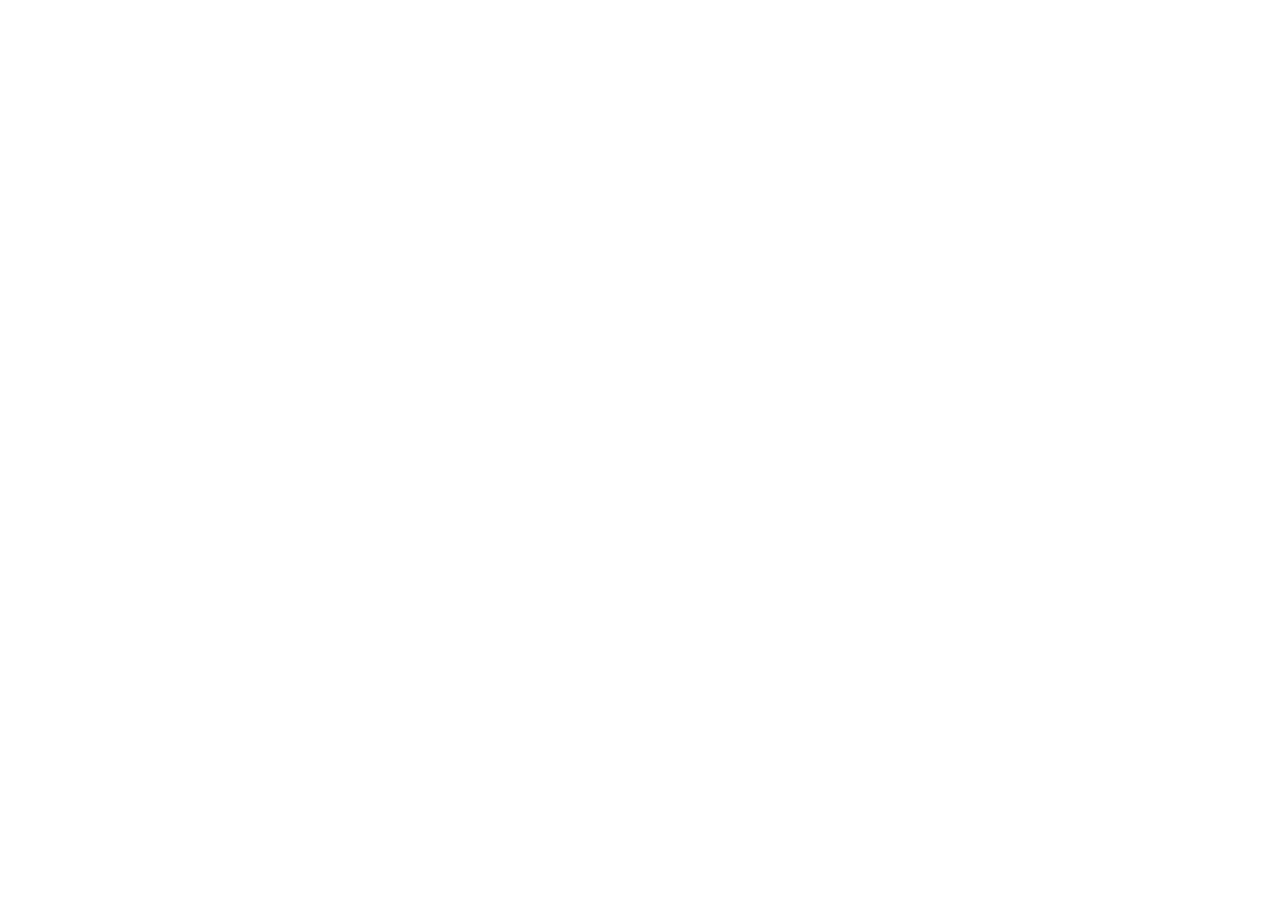
==== store.html @ 1c8081ae "Pievienoju jaunu lapu store.html style css pie vinam" ====
<!DOCTYPE html>
<html lang="en">
<head>
    <meta charset="UTF-8">
    <meta name="viewport" content="width=device-width, initial-scale=1.0">
    <link rel="stylesheet" href="store.css">
    <title>Document</title>
</head>
<body>
    
</body>
</html>
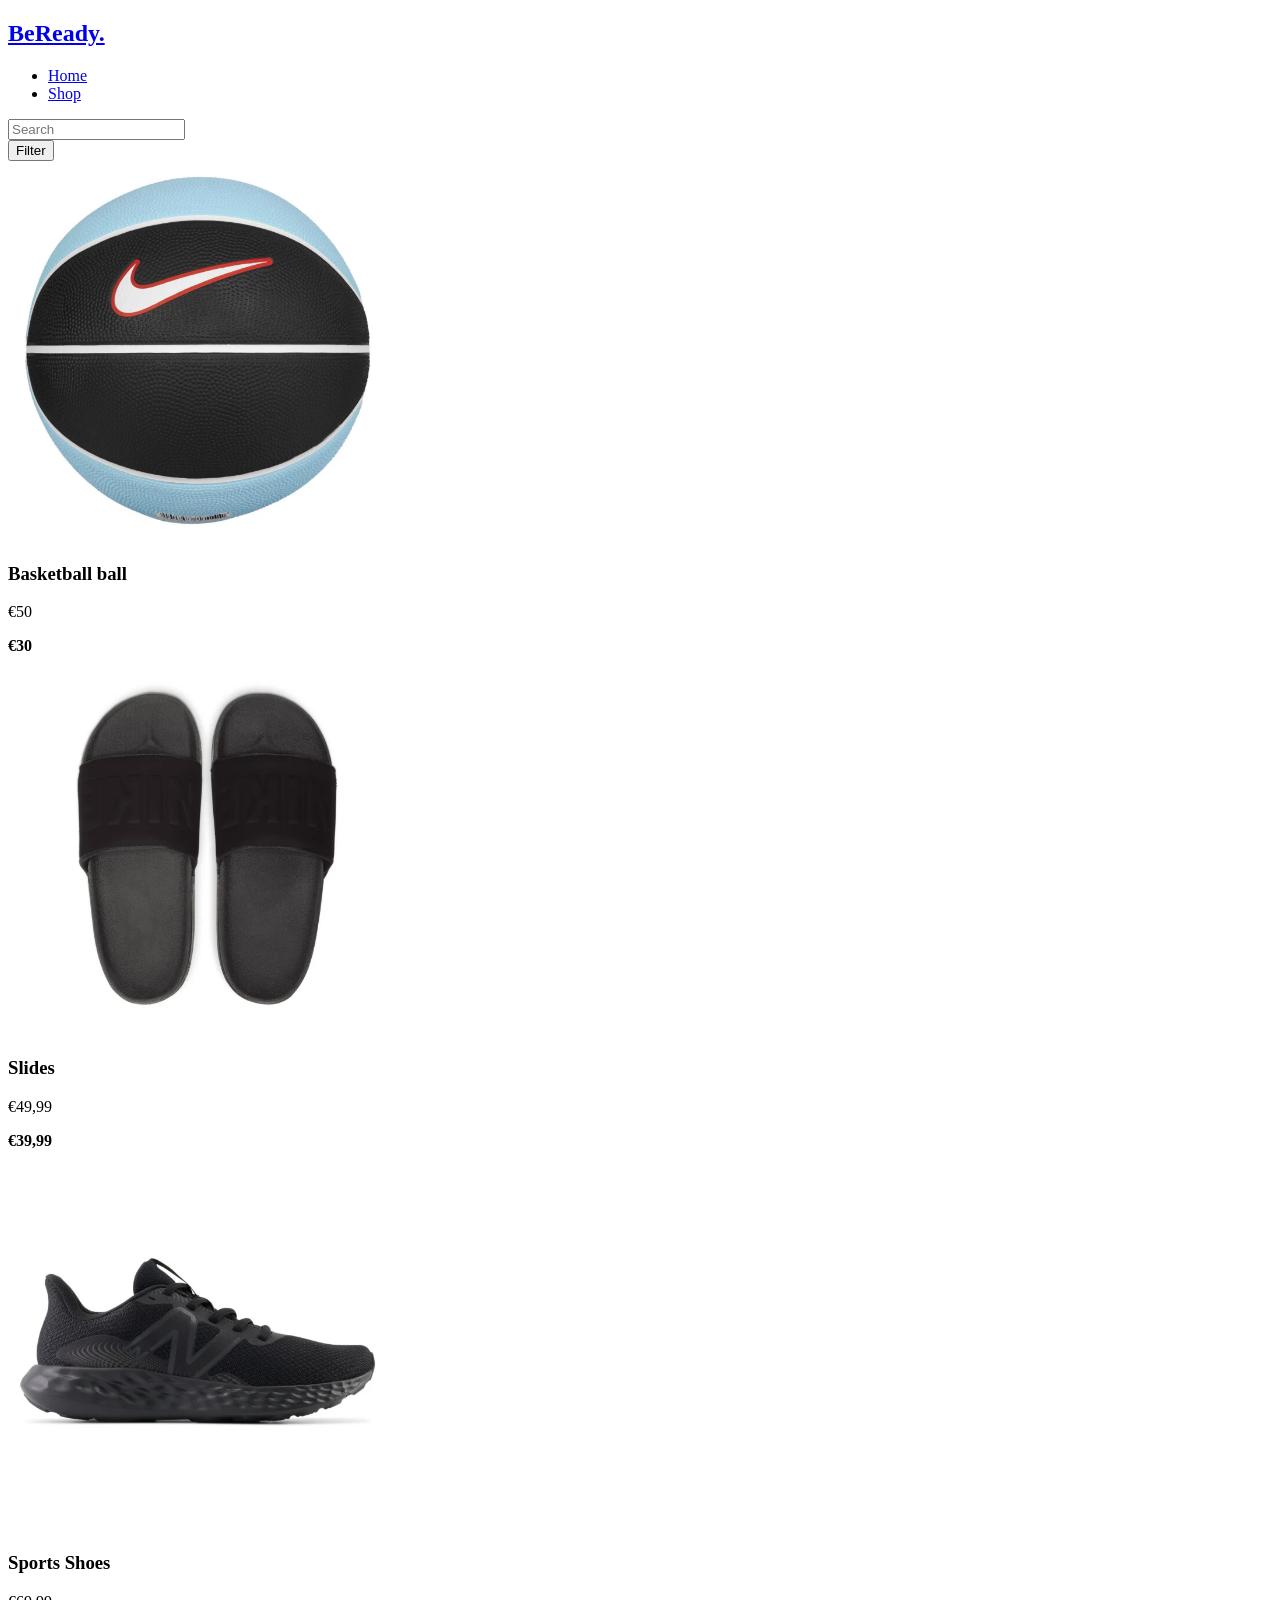
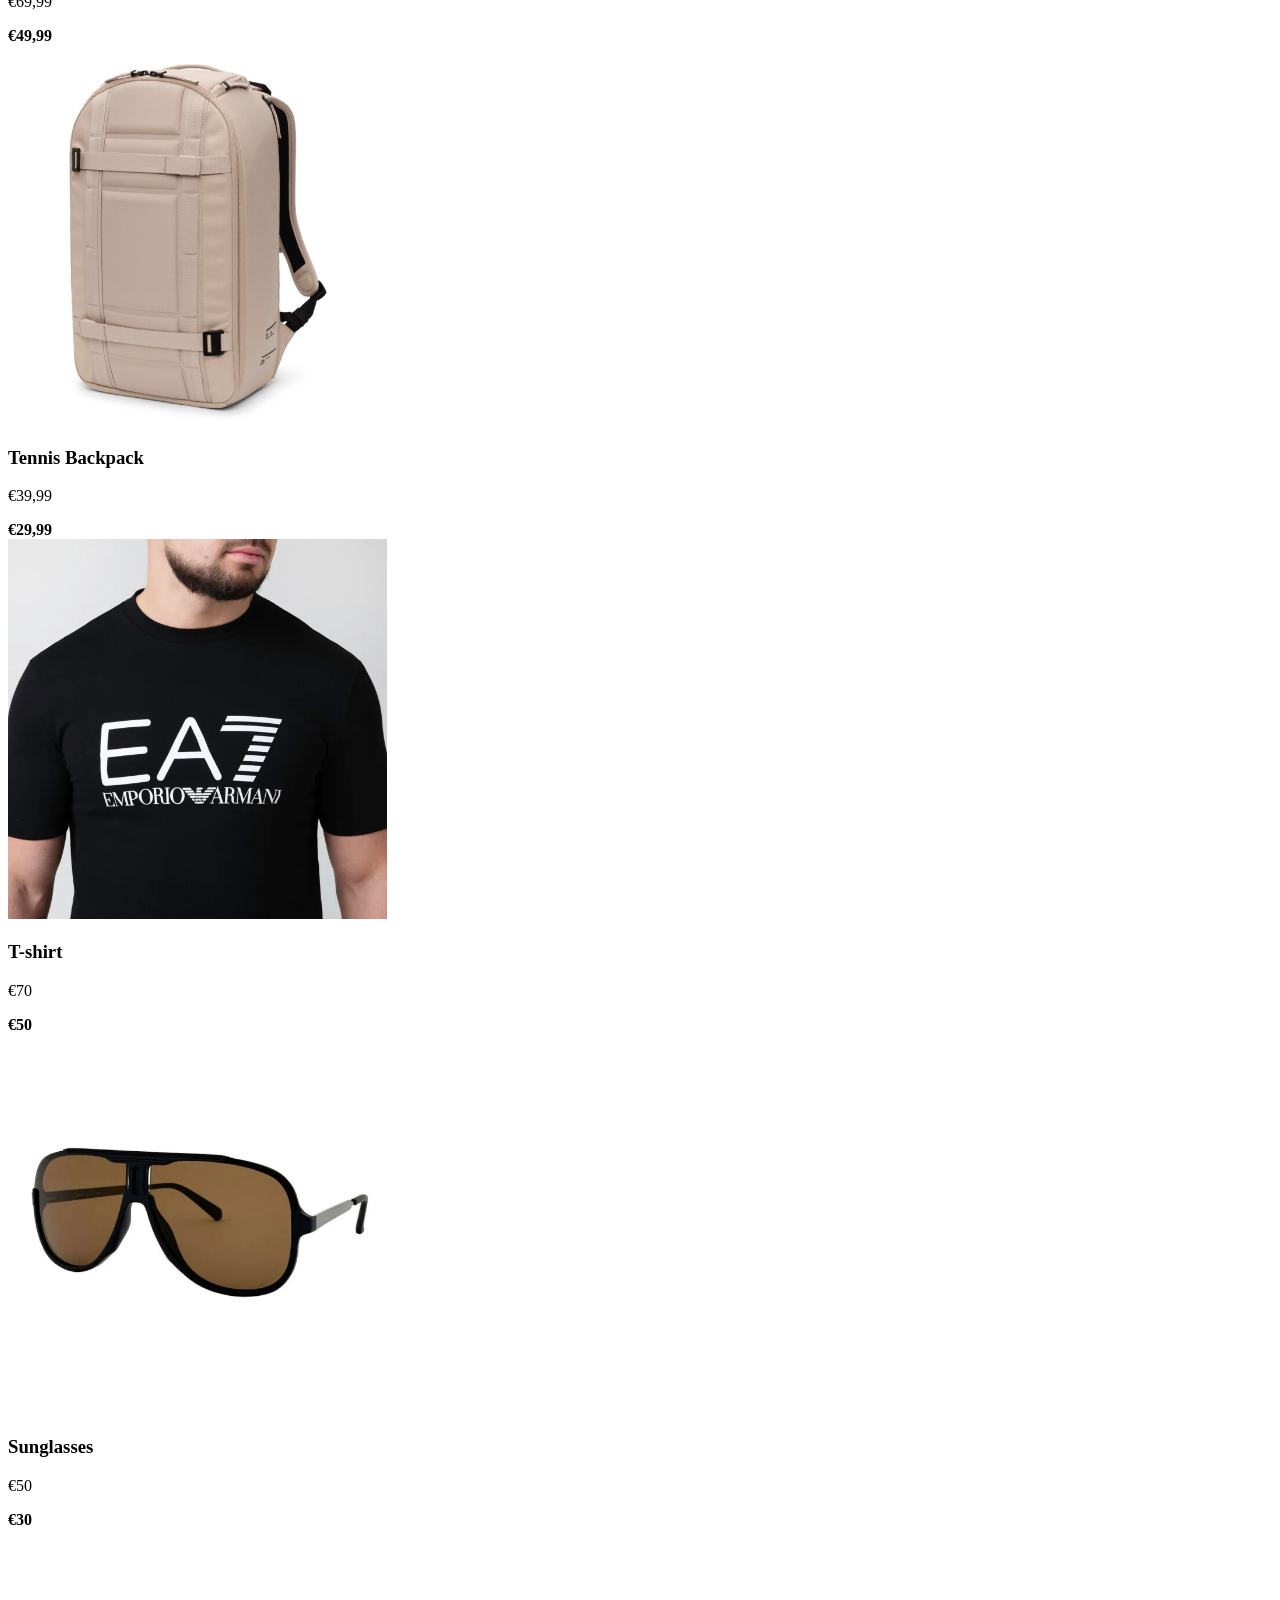
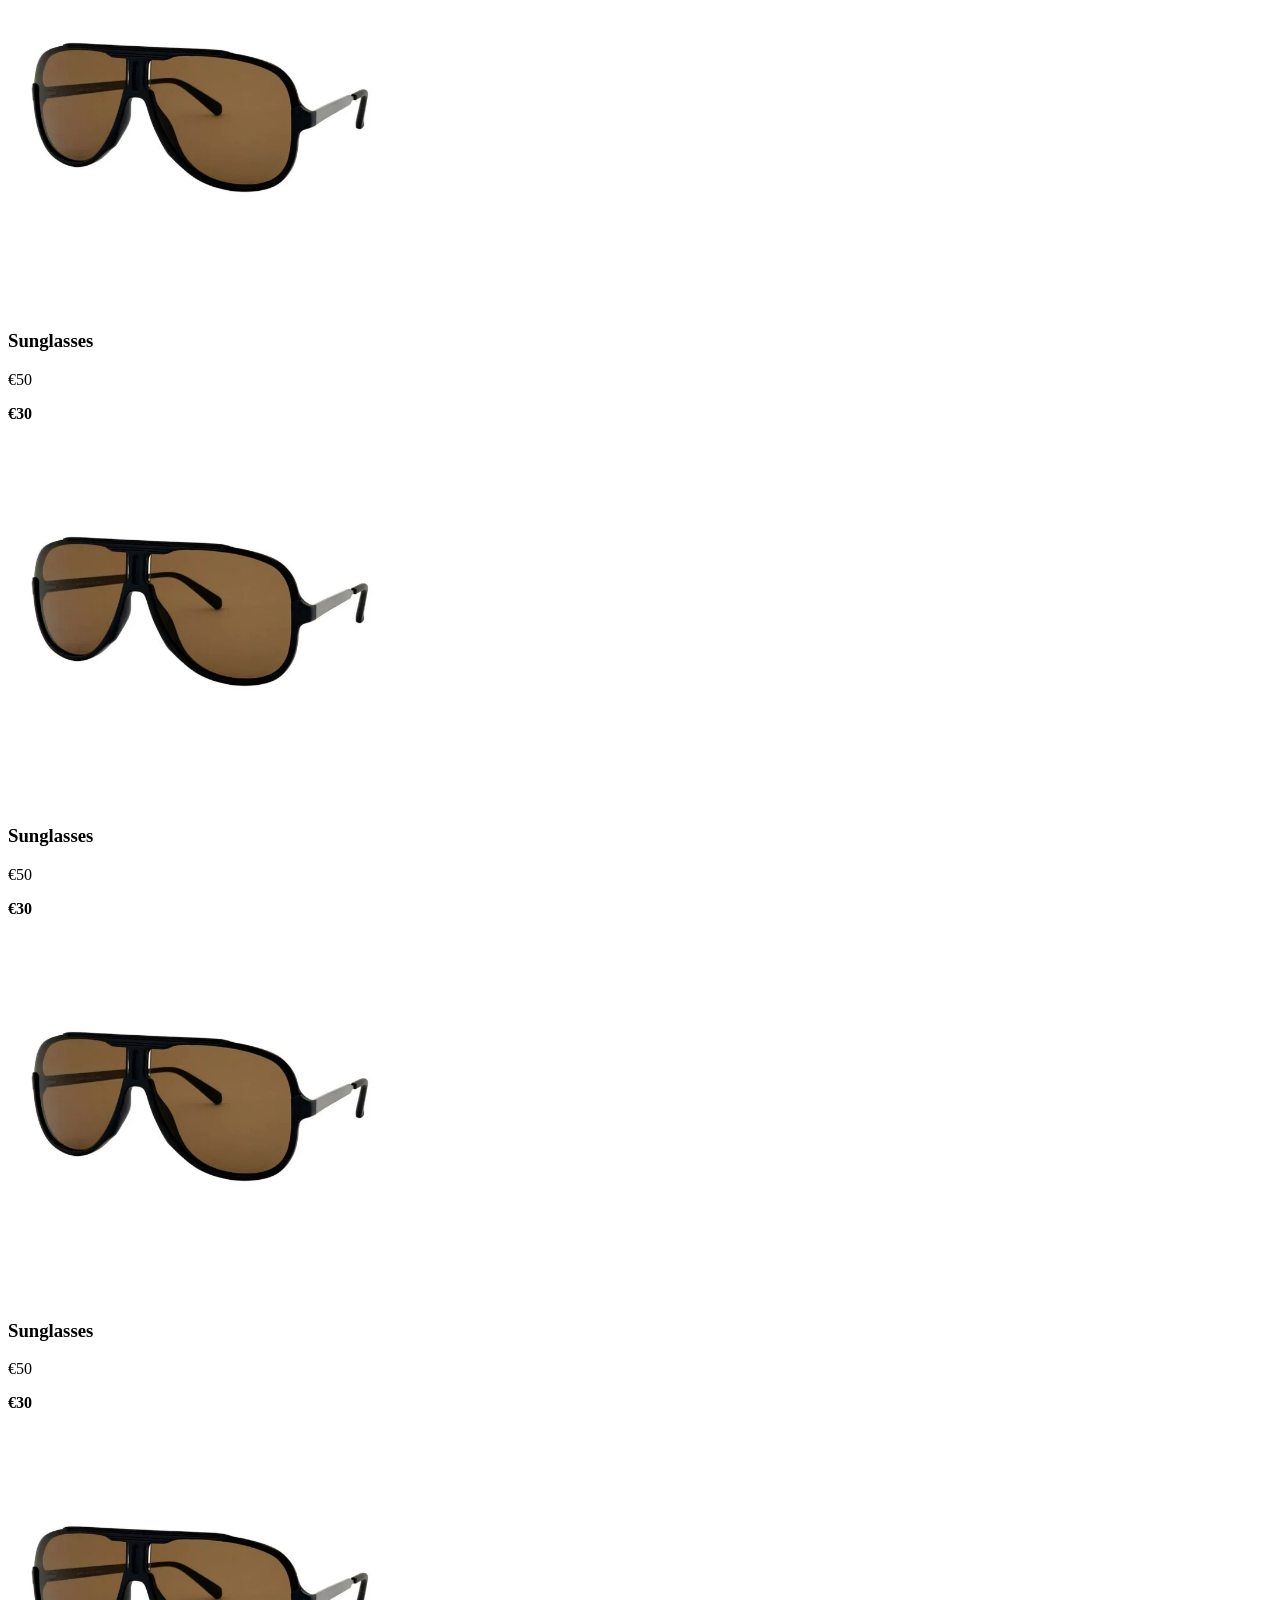
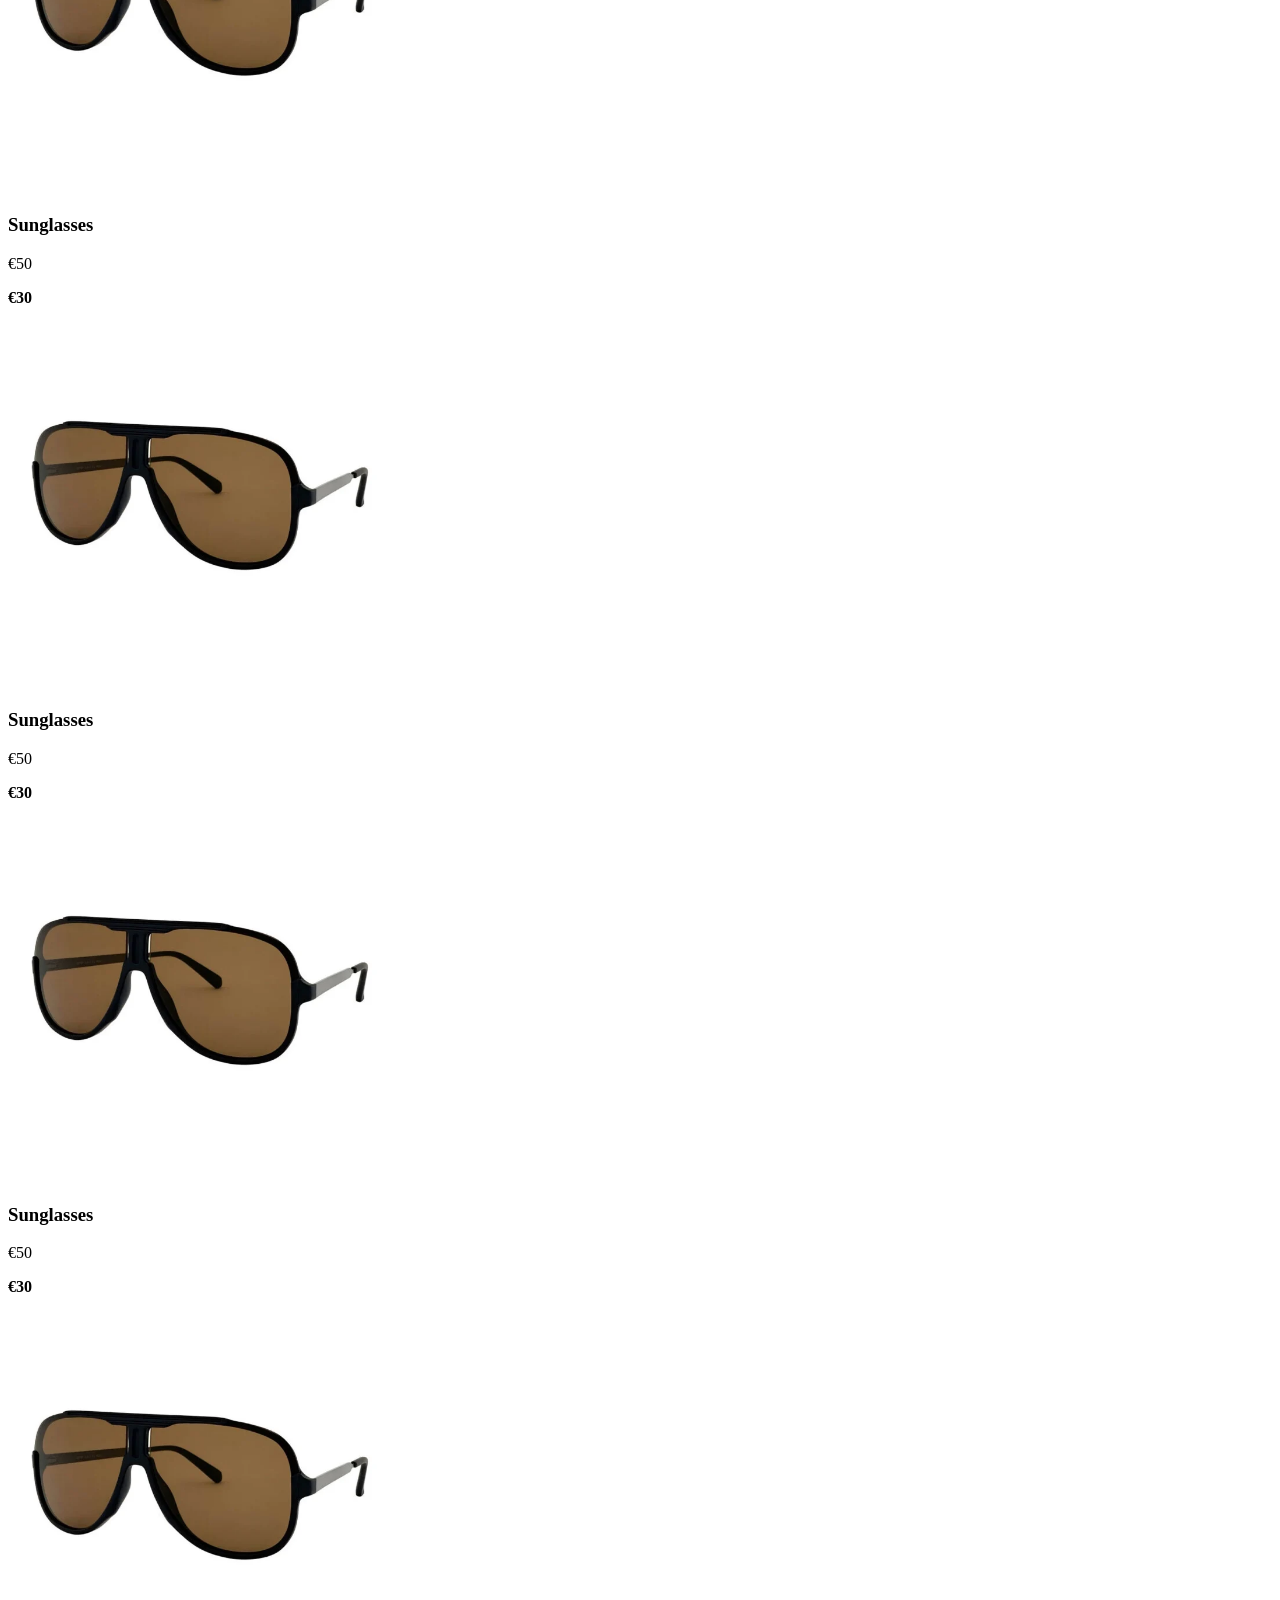
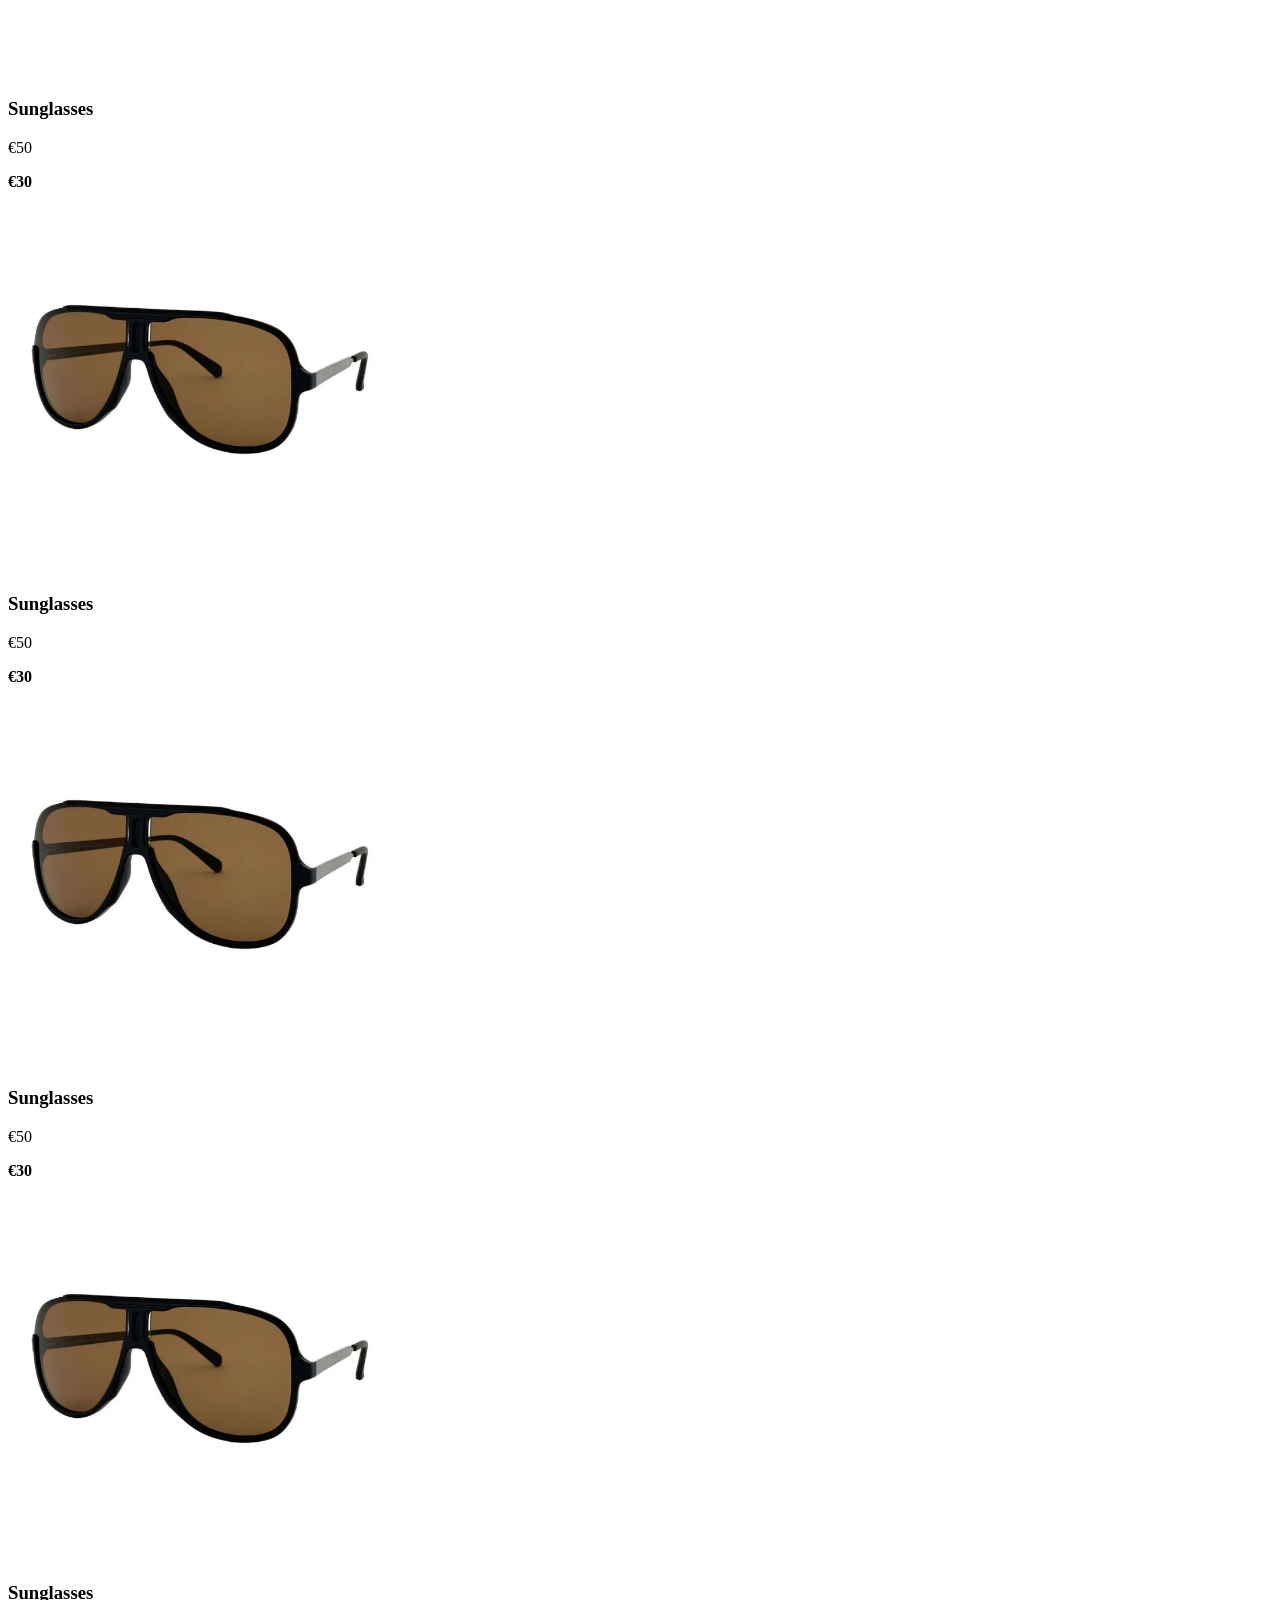
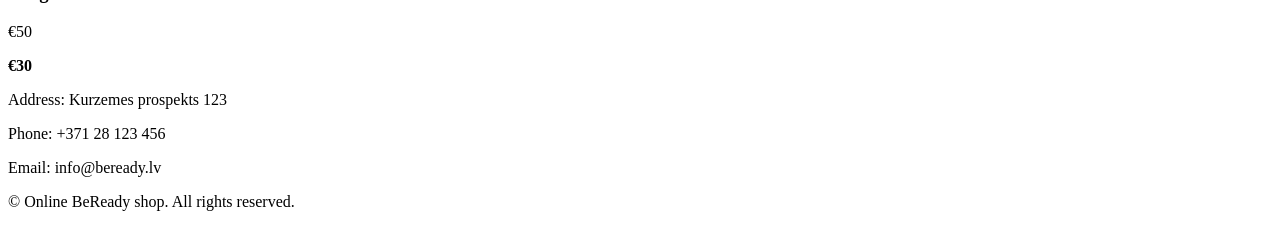
==== commit ccb95857: "Izdariju store.html" ====
--- a/store.html
+++ b/store.html
@@ -7,6 +7,135 @@
     <title>Document</title>
 </head>
 <body>
-    
+    <header>
+        <nav>
+            <div class="logo">
+                <a href="#index.html"><h1>BeReady.</h1></a>
+            </div>
+            <div class="nav">
+                <ul>
+                    <li><a href="#index.html">Home</a></li>
+                    <li><a href="#store.html">Shop</a></li>
+                </ul>
+            </div>
+        </nav>
+    </header>
+    <main>
+        <div class="search-bar">
+            <div class="search">
+                <input type="text" placeholder="Search">
+            </div>
+            <div class="filter-button">
+                <button>Filter</button>
+            </div>
+        </div>
+        <section class="product-grid">
+            <div class="product-card">
+                <img src="ball.webp" alt="Product 1" width="30%">
+                <h3>Basketball ball</h3>
+                <p class="old-price">€50</p>
+                <b>€30</b>
+            </div>
+            <div class="product-card">
+                <img src="shoes1.webp" alt="Product 2" width="30%">
+                <h3>Slides</h3>
+                <p class="old-price">€49,99</p>
+                <b>€39,99</b>
+            </div>
+            <div class="product-card">
+                <img src="shoes2.webp" alt="Product 3" width="30%">
+                <h3>Sports Shoes</h3>
+                <p class="old-price">€69,99</p>
+                <b>€49,99</b>
+            </div>
+            <div class="product-card">
+                <img src="backbag.jpg" alt="Product 4" width="30%">
+                <h3>Tennis Backpack</h3>
+                <p class="old-price">€39,99</p>
+                <b>€29,99</b>
+            </div>
+            <div class="product-card">
+                <img src="T-shirt.webp" alt="Product 5" width="30%">
+                <h3>T-shirt</h3>
+                <p class="old-price">€70</p>
+                <b>€50</b>
+            </div>
+            <div class="product-card">
+                <img src="glasses.webp" alt="Product 7" width="30%">
+                <h3>Sunglasses</h3>
+                <p class="old-price">€50</p>
+                <b>€30</b>
+            </div>
+            <div class="product-card">
+                <img src="glasses.webp" alt="Product 8" width="30%">
+                <h3>Sunglasses</h3>
+                <p class="old-price">€50</p>
+                <b>€30</b>
+            </div>  
+            <div class="product-card">
+                <img src="glasses.webp" alt="Product 9" width="30%">
+                <h3>Sunglasses</h3>
+                <p class="old-price">€50</p>
+                <b>€30</b>
+            </div>
+            <div class="product-card">
+                <img src="glasses.webp" alt="Product 10" width="30%">
+                <h3>Sunglasses</h3>
+                <p class="old-price">€50</p>
+                <b>€30</b>
+            </div>
+             <div class="product-card">
+                <img src="glasses.webp" alt="Product 11" width="30%">
+                <h3>Sunglasses</h3>
+                <p class="old-price">€50</p>
+                <b>€30</b>
+            </div>  
+            <div class="product-card">
+                <img src="glasses.webp" alt="Product 12" width="30%">
+                <h3>Sunglasses</h3>
+                <p class="old-price">€50</p>
+                <b>€30</b>
+            </div>
+             <div class="product-card">
+                <img src="glasses.webp" alt="Product 6" width="30%">
+                <h3>Sunglasses</h3>
+                <p class="old-price">€50</p>
+                <b>€30</b>
+            </div>  
+             <div class="product-card">
+                <img src="glasses.webp" alt="Product 13" width="30%">
+                <h3>Sunglasses</h3>
+                <p class="old-price">€50</p>
+                <b>€30</b>
+             <div class="product-card">
+                <img src="glasses.webp" alt="Product 14" width="30%">
+                <h3>Sunglasses</h3>
+                <p class="old-price">€50</p>
+                <b>€30</b>
+            </div>
+            <div class="product-card">
+                <img src="glasses.webp" alt="Product 15" width="30%">
+                <h3>Sunglasses</h3>
+                <p class="old-price">€50</p>
+                <b>€30</b>
+            </div>
+            <div class="product-card">
+                <img src="glasses.webp" alt="Product 16" width="30%">
+                <h3>Sunglasses</h3>
+                <p class="old-price">€50</p>
+                <b>€30</b>
+            </div>              
+        </section>
+    </main>
+    <footer>
+        <div class="info2">
+            <p>Address: Kurzemes prospekts 123</p>
+            <p>Phone: +371 28 123 456</p>
+            <p> Email: info@beready.lv</p>
+        </div>
+        <div>
+            <p>&copy; Online BeReady shop. All rights reserved.</p>
+        </div>
+    </footer>
 </body>
 </html>
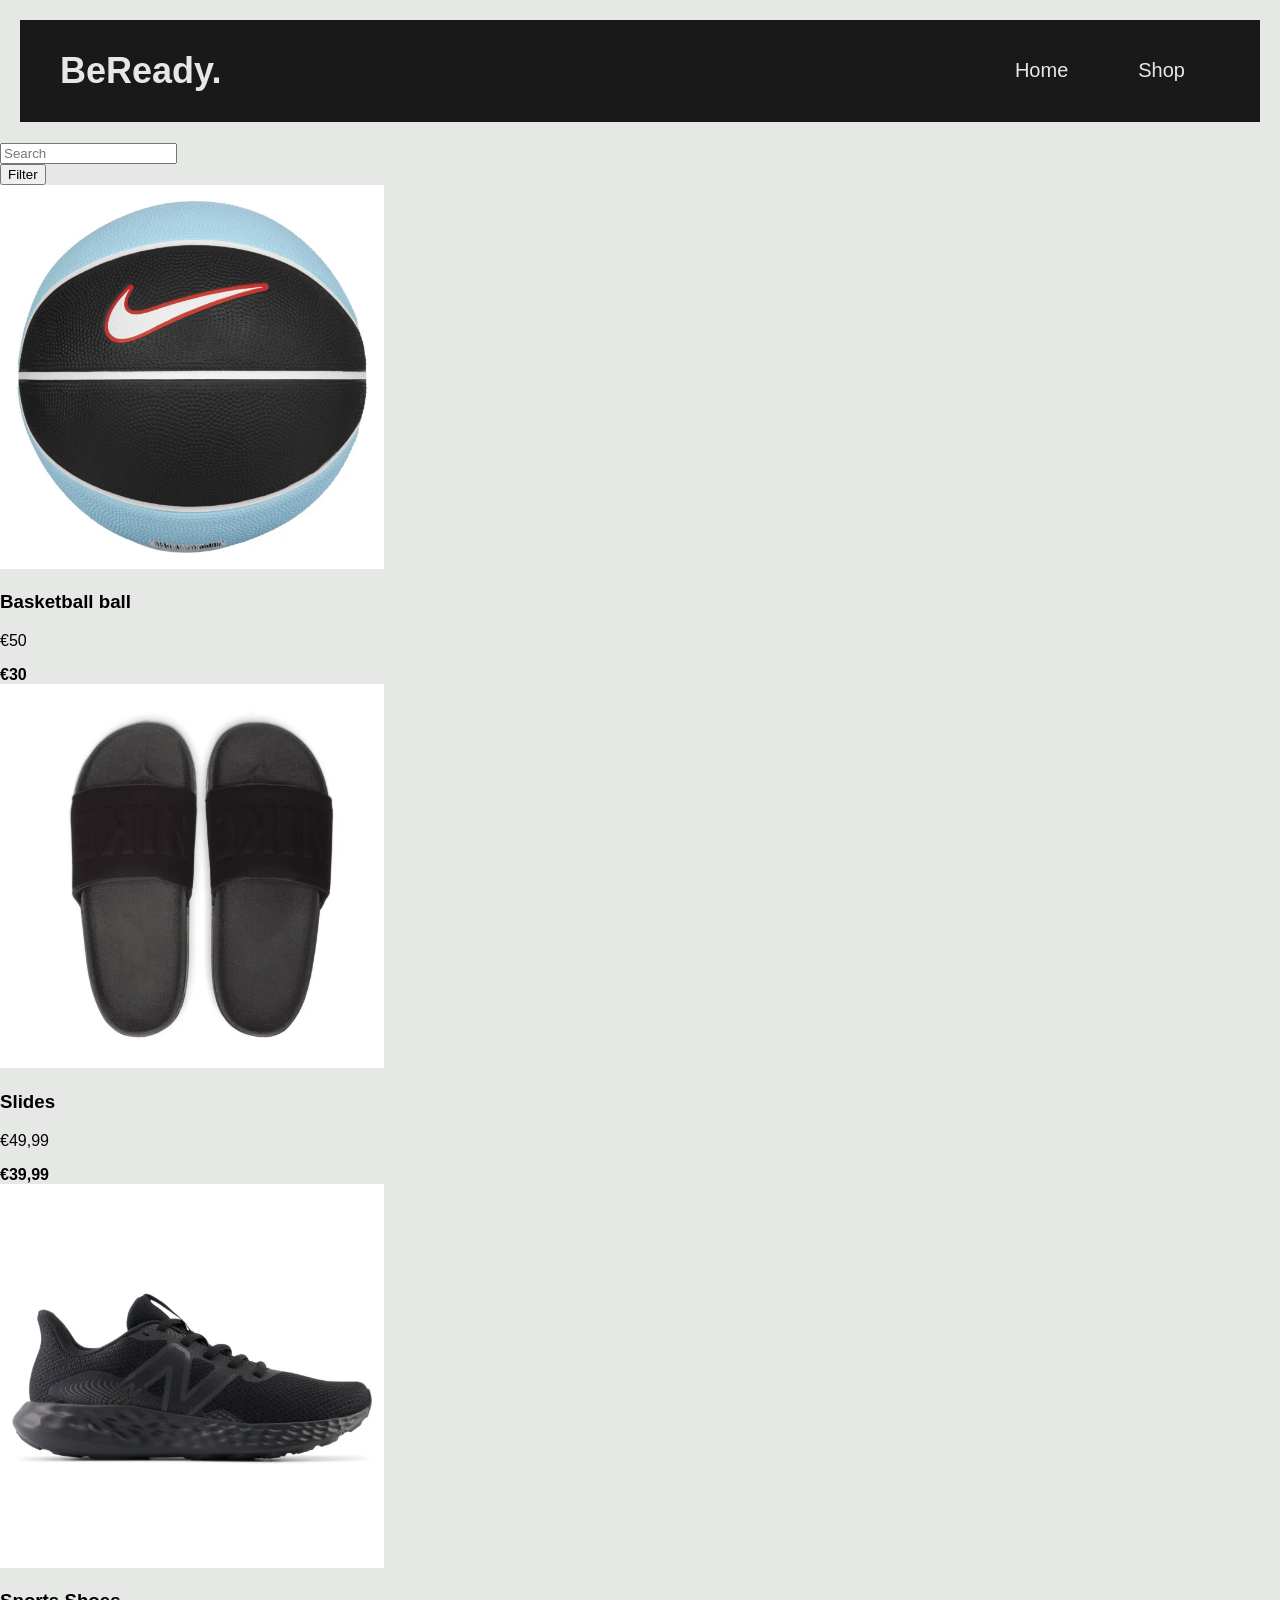
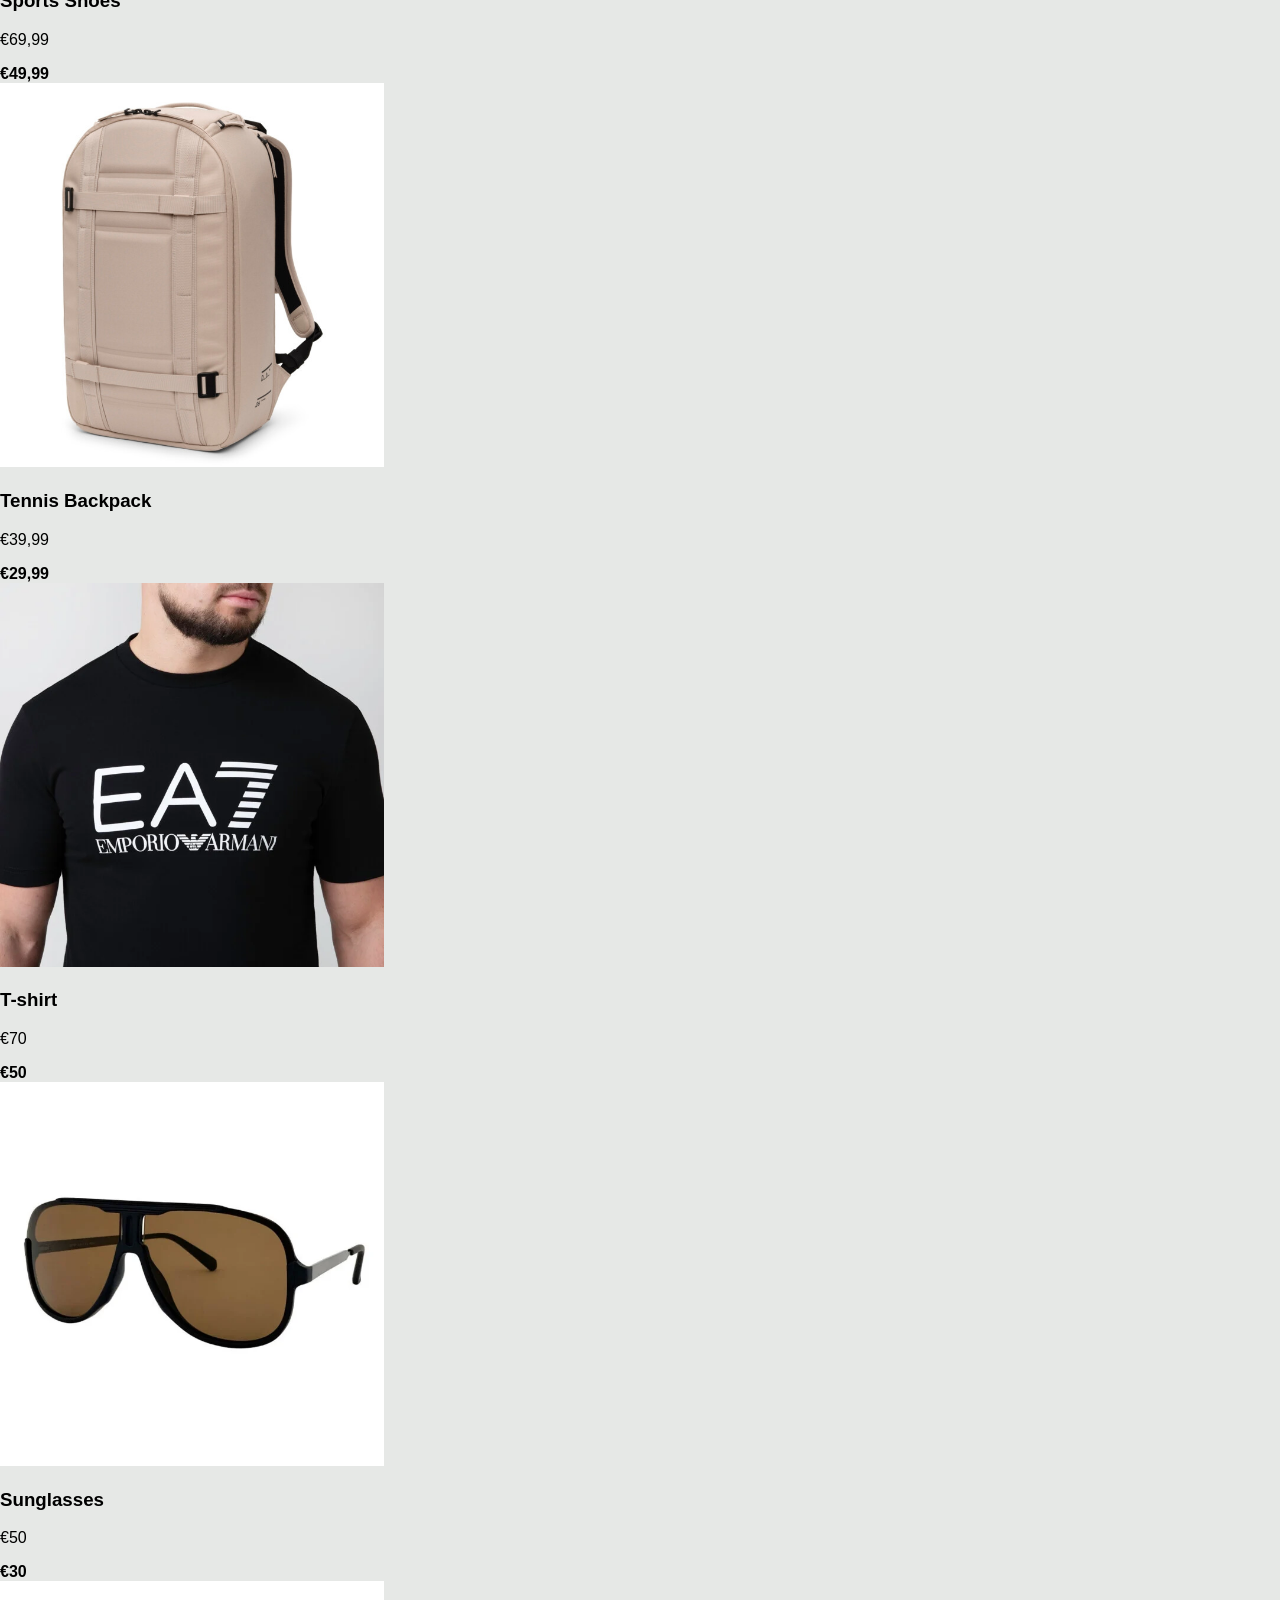
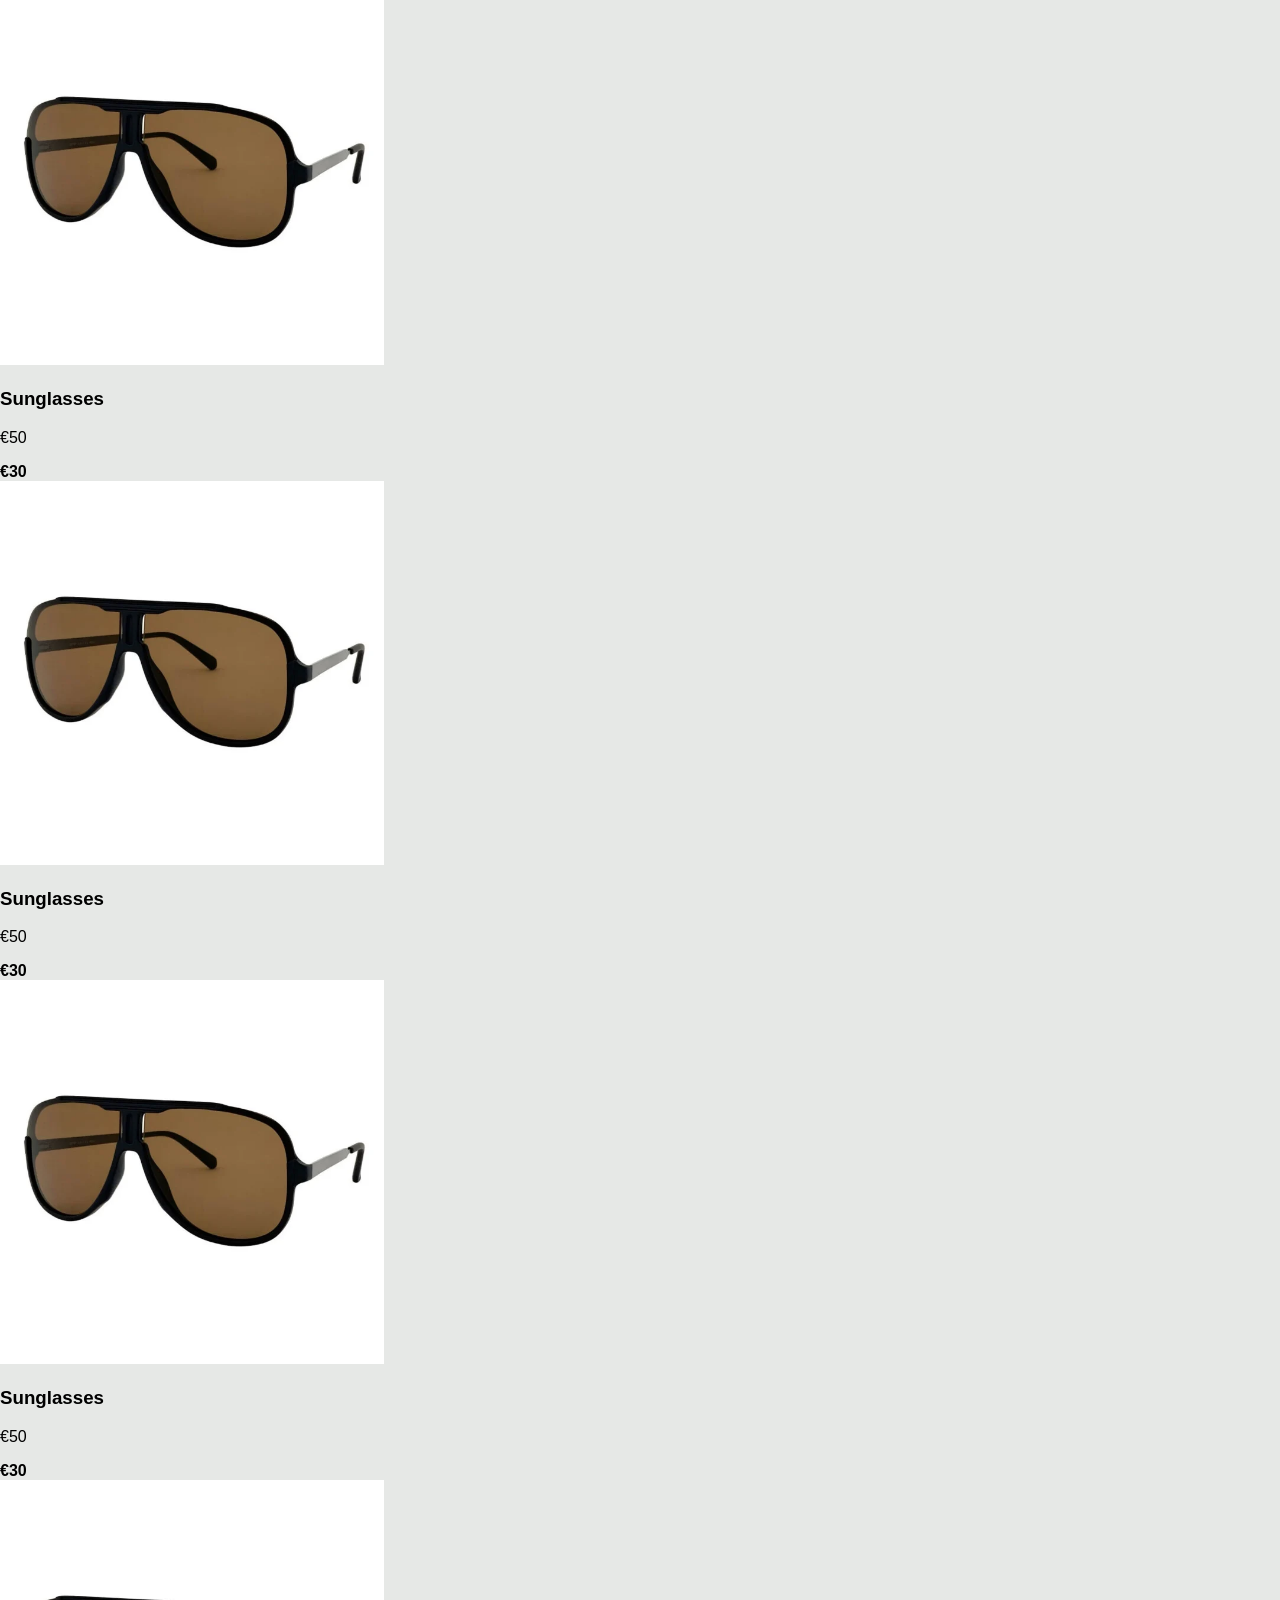
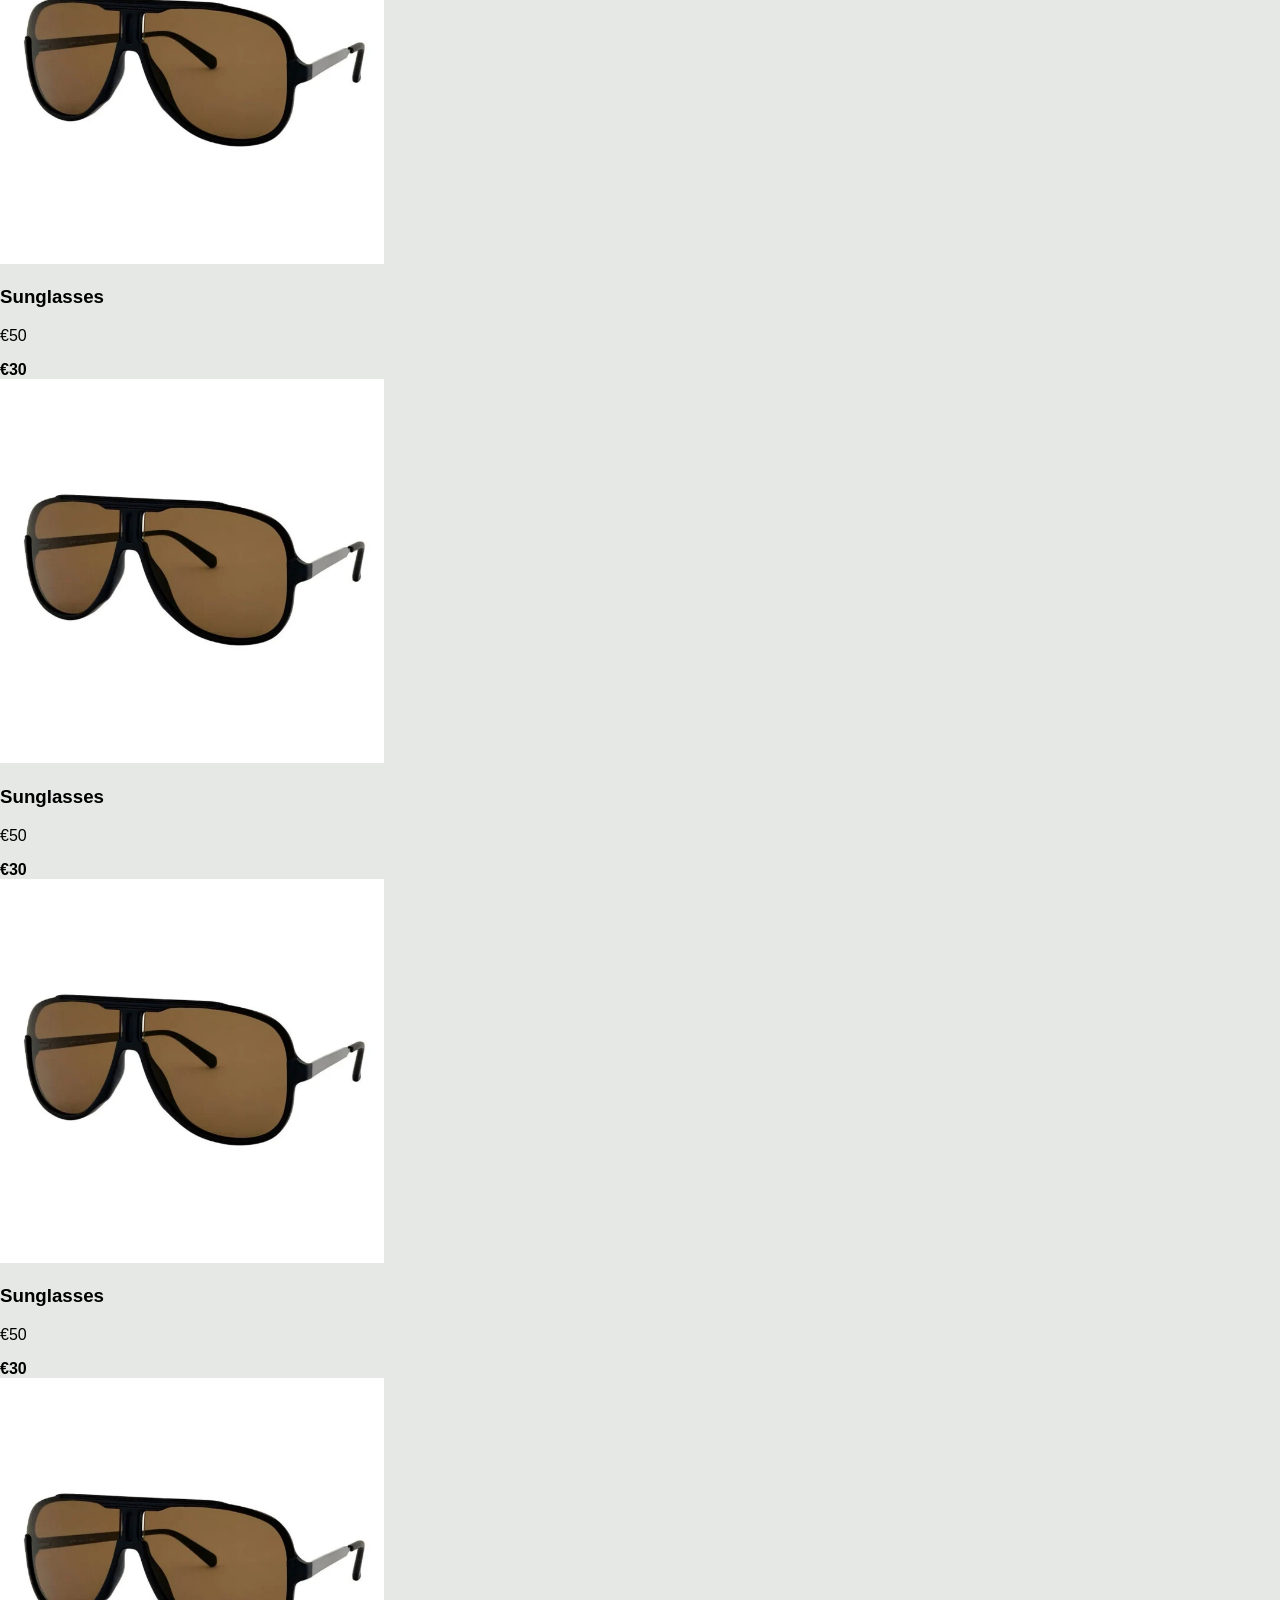
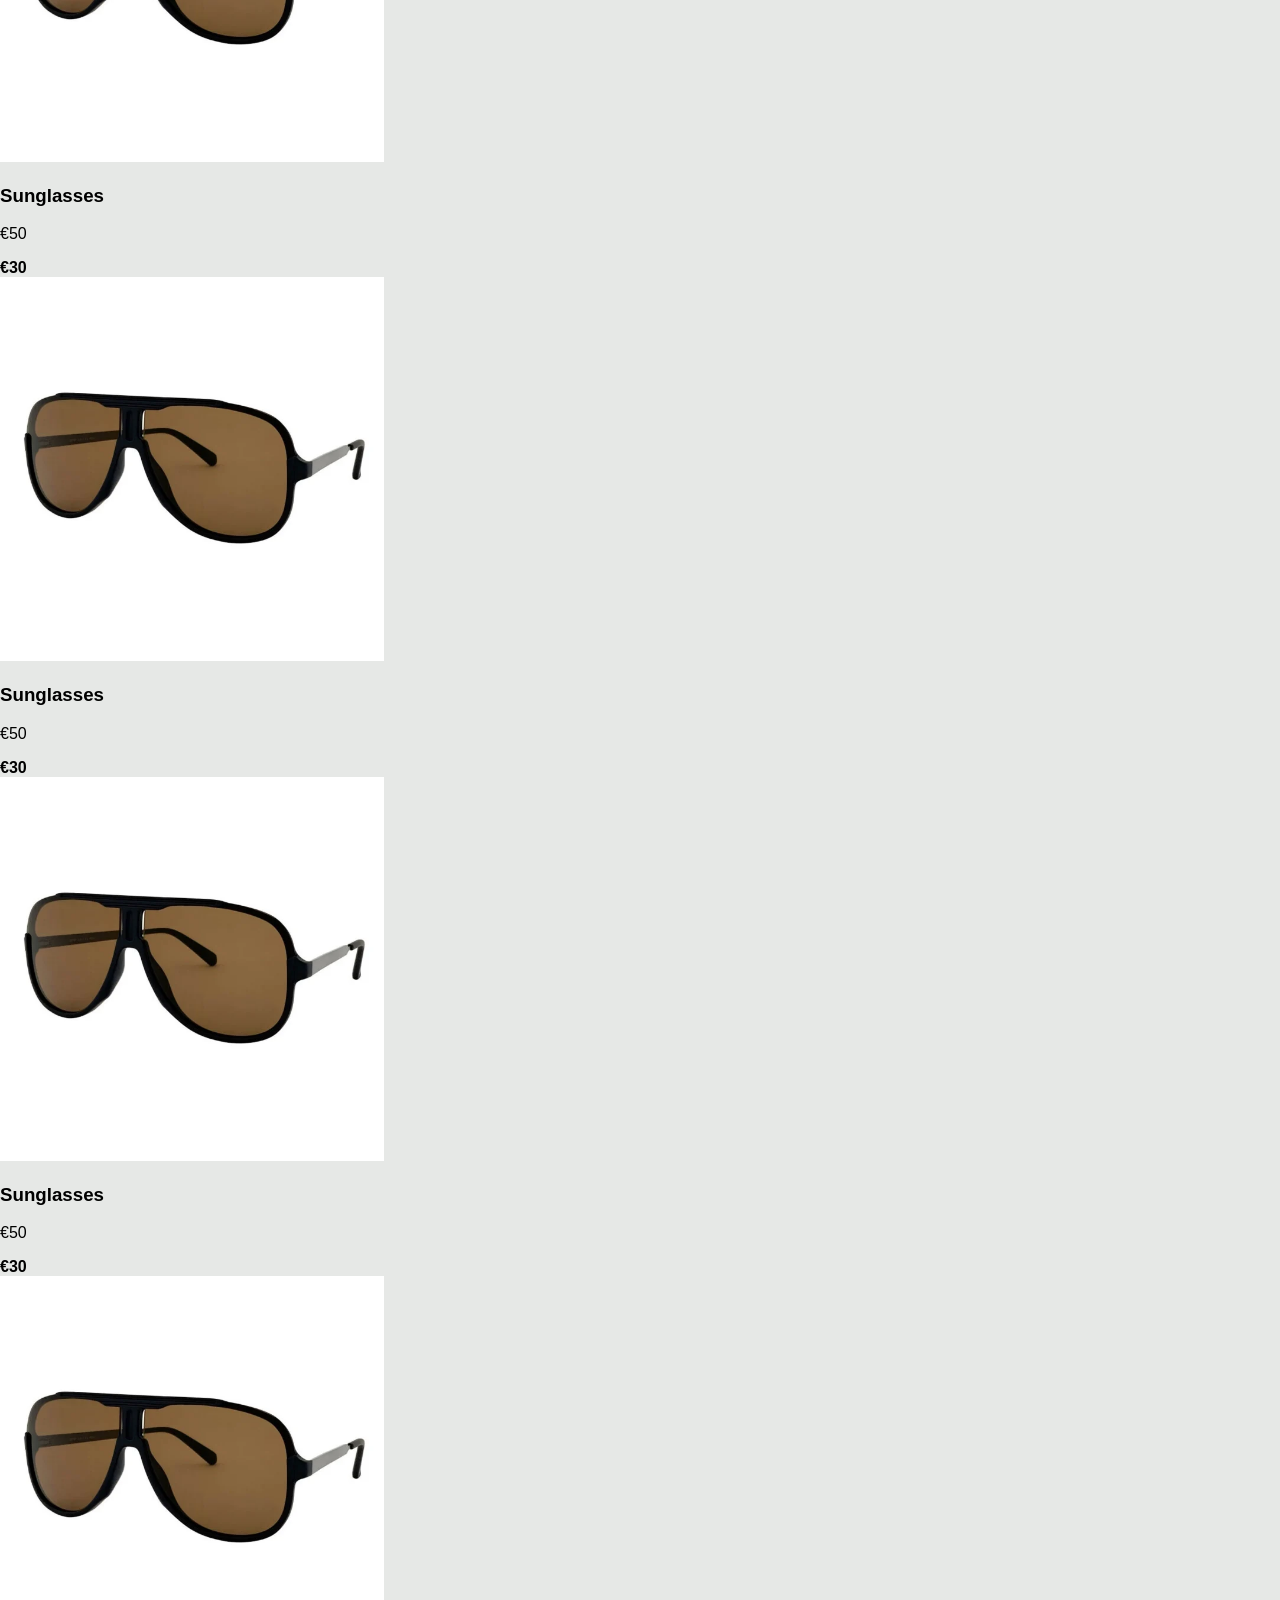
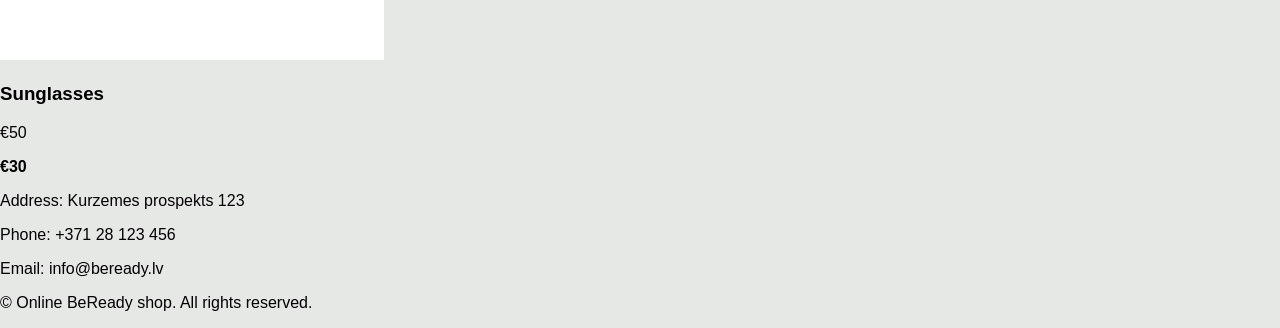
==== commit fa1e62e0: "Izdariju uz puse store.html un ari izdariju dažas labojumus" ====
--- a/store.html
+++ b/store.html
@@ -31,96 +31,96 @@
         </div>
         <section class="product-grid">
             <div class="product-card">
-                <img src="ball.webp" alt="Product 1" width="30%">
+                <img src="images/ball.webp" alt="Product 1" width="30%">
                 <h3>Basketball ball</h3>
                 <p class="old-price">€50</p>
                 <b>€30</b>
             </div>
             <div class="product-card">
-                <img src="shoes1.webp" alt="Product 2" width="30%">
+                <img src="images/shoes1.webp" alt="Product 2" width="30%">
                 <h3>Slides</h3>
                 <p class="old-price">€49,99</p>
                 <b>€39,99</b>
             </div>
             <div class="product-card">
-                <img src="shoes2.webp" alt="Product 3" width="30%">
+                <img src="images/shoes2.webp" alt="Product 3" width="30%">
                 <h3>Sports Shoes</h3>
                 <p class="old-price">€69,99</p>
                 <b>€49,99</b>
             </div>
             <div class="product-card">
-                <img src="backbag.jpg" alt="Product 4" width="30%">
+                <img src="images/backbag.jpg" alt="Product 4" width="30%">
                 <h3>Tennis Backpack</h3>
                 <p class="old-price">€39,99</p>
                 <b>€29,99</b>
             </div>
             <div class="product-card">
-                <img src="T-shirt.webp" alt="Product 5" width="30%">
+                <img src="images/T-shirt.webp" alt="Product 5" width="30%">
                 <h3>T-shirt</h3>
                 <p class="old-price">€70</p>
                 <b>€50</b>
             </div>
             <div class="product-card">
-                <img src="glasses.webp" alt="Product 7" width="30%">
+                <img src="images/glasses.webp" alt="Product 7" width="30%">
                 <h3>Sunglasses</h3>
                 <p class="old-price">€50</p>
                 <b>€30</b>
             </div>
             <div class="product-card">
-                <img src="glasses.webp" alt="Product 8" width="30%">
+                <img src="images/glasses.webp" alt="Product 8" width="30%">
                 <h3>Sunglasses</h3>
                 <p class="old-price">€50</p>
                 <b>€30</b>
             </div>  
             <div class="product-card">
-                <img src="glasses.webp" alt="Product 9" width="30%">
+                <img src="images/glasses.webp" alt="Product 9" width="30%">
                 <h3>Sunglasses</h3>
                 <p class="old-price">€50</p>
                 <b>€30</b>
             </div>
             <div class="product-card">
-                <img src="glasses.webp" alt="Product 10" width="30%">
+                <img src="images/glasses.webp" alt="Product 10" width="30%">
                 <h3>Sunglasses</h3>
                 <p class="old-price">€50</p>
                 <b>€30</b>
             </div>
              <div class="product-card">
-                <img src="glasses.webp" alt="Product 11" width="30%">
+                <img src="images/glasses.webp" alt="Product 11" width="30%">
                 <h3>Sunglasses</h3>
                 <p class="old-price">€50</p>
                 <b>€30</b>
             </div>  
             <div class="product-card">
-                <img src="glasses.webp" alt="Product 12" width="30%">
+                <img src="images/glasses.webp" alt="Product 12" width="30%">
                 <h3>Sunglasses</h3>
                 <p class="old-price">€50</p>
                 <b>€30</b>
             </div>
              <div class="product-card">
-                <img src="glasses.webp" alt="Product 6" width="30%">
+                <img src="images/glasses.webp" alt="Product 6" width="30%">
                 <h3>Sunglasses</h3>
                 <p class="old-price">€50</p>
                 <b>€30</b>
             </div>  
              <div class="product-card">
-                <img src="glasses.webp" alt="Product 13" width="30%">
+                <img src="images/glasses.webp" alt="Product 13" width="30%">
                 <h3>Sunglasses</h3>
                 <p class="old-price">€50</p>
                 <b>€30</b>
              <div class="product-card">
-                <img src="glasses.webp" alt="Product 14" width="30%">
+                <img src="images/glasses.webp" alt="Product 14" width="30%">
                 <h3>Sunglasses</h3>
                 <p class="old-price">€50</p>
                 <b>€30</b>
             </div>
             <div class="product-card">
-                <img src="glasses.webp" alt="Product 15" width="30%">
+                <img src="images/glasses.webp" alt="Product 15" width="30%">
                 <h3>Sunglasses</h3>
                 <p class="old-price">€50</p>
                 <b>€30</b>
             </div>
             <div class="product-card">
-                <img src="glasses.webp" alt="Product 16" width="30%">
+                <img src="images/glasses.webp" alt="Product 16" width="30%">
                 <h3>Sunglasses</h3>
                 <p class="old-price">€50</p>
                 <b>€30</b>
--- a/store.css
+++ b/store.css
@@ -0,0 +1,56 @@
+body, html {
+    margin: 0;
+    font-family: 'Roboto', sans-serif;
+    font-size: 16px;
+    background-color: #e6e8e6;
+}
+h1, h2, h3, h4, h5, h6 {
+    font-family: 'Poppins', sans-serif;
+}
+nav {
+    display: flex;
+    justify-content: space-between;
+    align-items: center;
+    background-color: #191919;
+    color: #e6e8e6;
+    padding-left: 40px;
+    padding-right: 40px;
+    border-bottom: solid 1px;
+}
+header{
+    margin: 20px 20px 20px 20px;
+}
+div.logo {
+    transition: background-color 0.7s ease;
+    font-size: 24px;
+    font-weight: bold;
+}
+div.logo a {
+    color: #e6e8e6;
+    text-decoration: none;
+}
+div.logo a:hover {
+    color: #96727c;
+    transition: 0.7s;
+}
+.nav ul {
+    display: flex;
+    list-style-type: none;
+    margin: 0;
+    padding: 0;
+}
+.nav ul li {
+    padding: 10px 20px;
+    margin: 0 15px;
+    transition: background-color 0.7s ease;
+    border-radius: 6px;
+}
+.nav ul li a {
+    color: #e6e8e6;
+    text-decoration: none;
+    font-size: 20px;
+}
+.nav ul li:hover {
+    background-color: #96727c;
+    transition: 0.7s;
+}
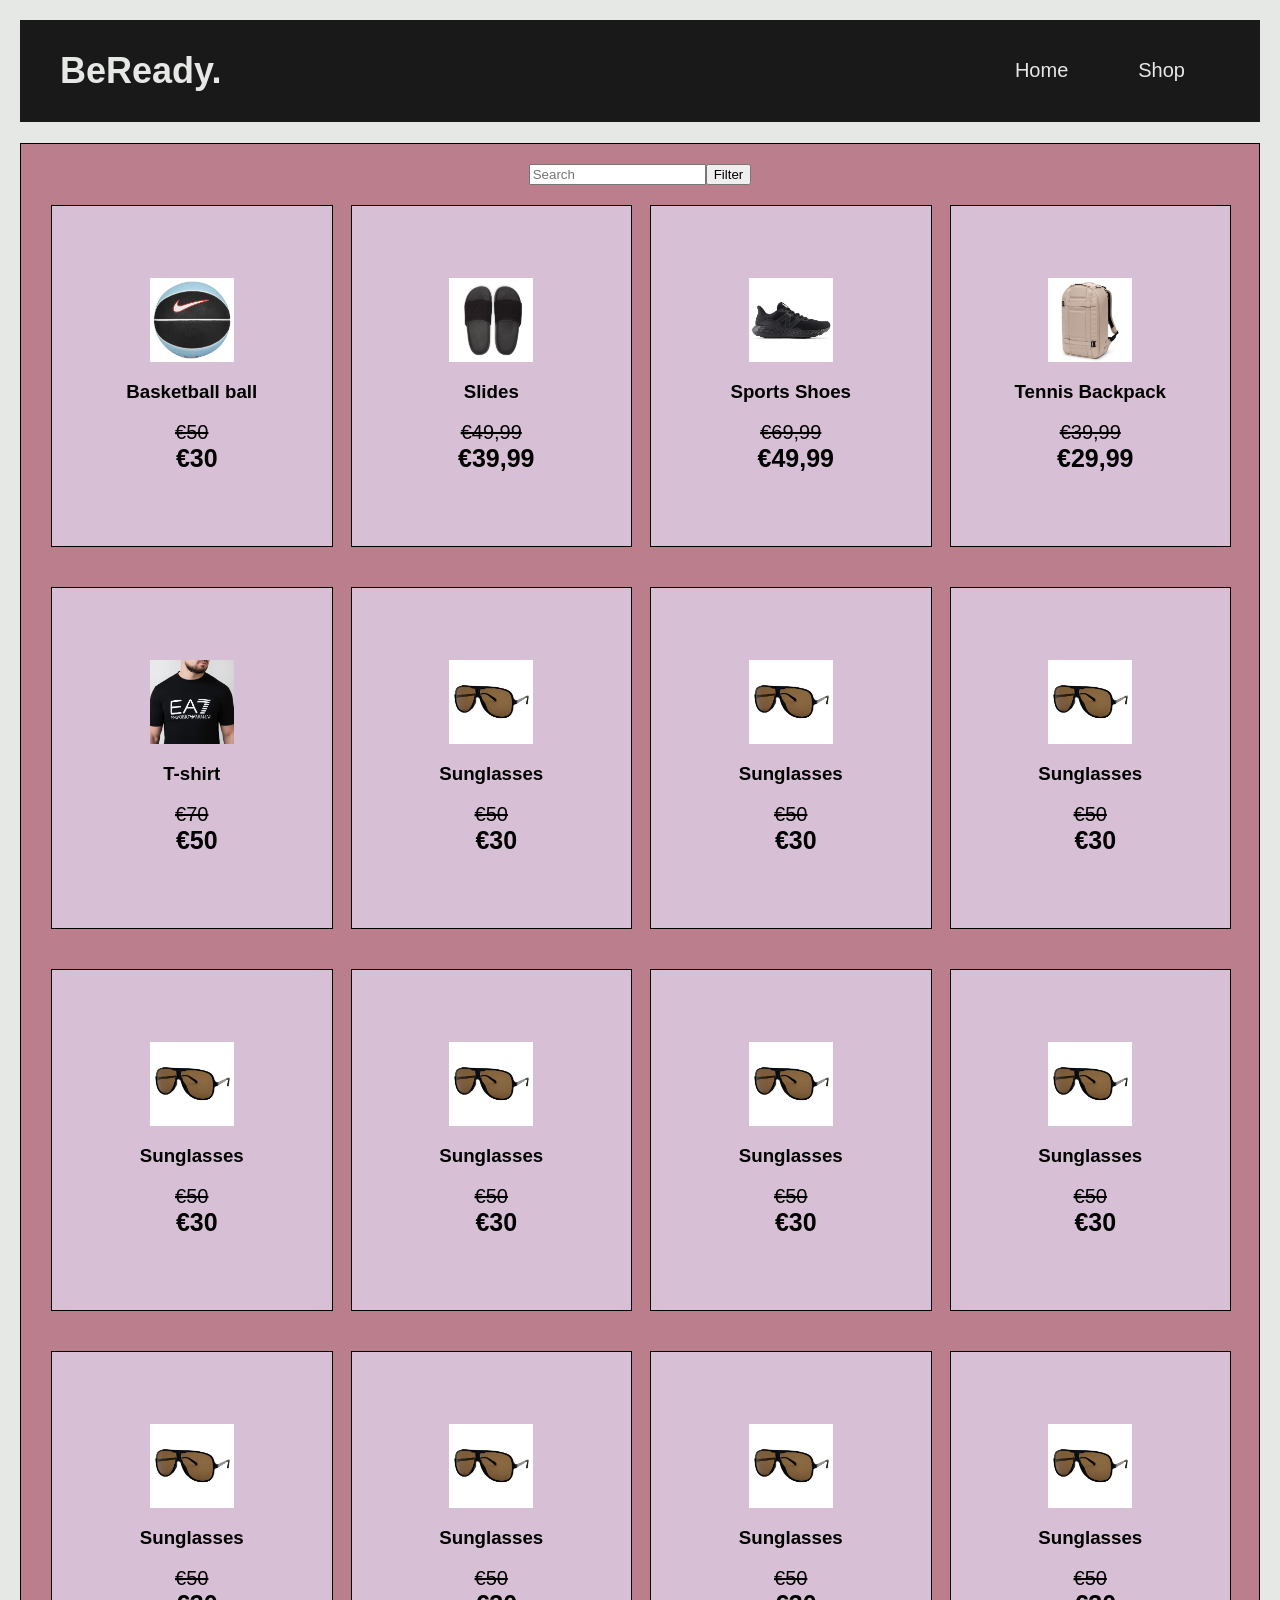
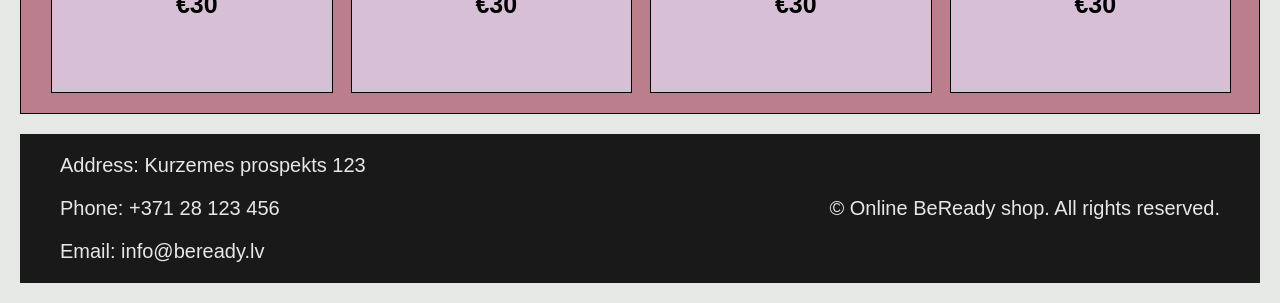
==== commit 79f4438d: "Vel japievieno foto un izdarit dažadus uzlabojumus koda" ====
--- a/store.html
+++ b/store.html
@@ -21,14 +21,14 @@
         </nav>
     </header>
     <main>
-        <div class="search-bar">
-            <div class="search">
+        <section class="searching">
+            <div class="search-bar">
                 <input type="text" placeholder="Search">
             </div>
             <div class="filter-button">
                 <button>Filter</button>
             </div>
-        </div>
+        </section>
         <section class="product-grid">
             <div class="product-card">
                 <img src="images/ball.webp" alt="Product 1" width="30%">
@@ -96,18 +96,13 @@
                 <p class="old-price">€50</p>
                 <b>€30</b>
             </div>
-             <div class="product-card">
-                <img src="images/glasses.webp" alt="Product 6" width="30%">
-                <h3>Sunglasses</h3>
-                <p class="old-price">€50</p>
-                <b>€30</b>
-            </div>  
-             <div class="product-card">
+            <div class="product-card">
                 <img src="images/glasses.webp" alt="Product 13" width="30%">
                 <h3>Sunglasses</h3>
                 <p class="old-price">€50</p>
                 <b>€30</b>
-             <div class="product-card">
+            </div>
+            <div class="product-card">
                 <img src="images/glasses.webp" alt="Product 14" width="30%">
                 <h3>Sunglasses</h3>
                 <p class="old-price">€50</p>
@@ -124,7 +119,13 @@
                 <h3>Sunglasses</h3>
                 <p class="old-price">€50</p>
                 <b>€30</b>
-            </div>              
+            </div>
+            <div class="product-card">
+                <img src="images/glasses.webp" alt="Product 16" width="30%">
+                <h3>Sunglasses</h3>
+                <p class="old-price">€50</p>
+                <b>€30</b>
+            </div>                
         </section>
     </main>
     <footer>
--- a/store.css
+++ b/store.css
@@ -54,3 +54,72 @@
     background-color: #96727c;
     transition: 0.7s;
 }
+.old-price{
+    margin: 0;
+    font-size: 20px;
+    text-decoration: line-through;
+}
+.product-card{
+    display: flex;
+    flex-direction: column;
+    align-items: center;
+    justify-content: center;
+    border: solid 1px;
+    margin-top: 20px;
+    background-color: #d7c0d5 ;
+    padding: 20px 0 20px 0;
+    width: 100%;
+    max-width: 400px;
+    min-height: 300px;
+    transition: transform 0.3s ease;
+}
+.product-card:hover {
+    transform: scale(1.05);
+}
+.product-card b{
+    margin-left: 10px;
+    font-size: 25px;
+    text-decoration: none;
+}
+.product-grid{
+    display:grid;
+    grid-template-columns: 1fr 1fr 1fr 1fr;
+    grid-template-rows: 1fr 1fr 1fr 1fr;
+    gap: 20px ;
+}
+main{
+    display: flex;
+    flex-direction: column;
+    align-items: center;
+    justify-content: center;
+    border: solid 1px;
+    margin-top: 20px;
+    background-color: #BB7E8C;
+    padding-left: 30px;
+    padding-right: 30px;
+    padding-bottom: 20px;
+    margin-right: 20px;
+    margin-left: 20px;
+}
+.searching{
+    display: flex;
+    justify-content: center;
+    align-items: center;
+    width: 100%;
+    max-width: 800px;
+    margin-top: 20px;
+}
+
+
+footer{
+    display: flex;
+    justify-content: space-between;
+    align-items: center;
+    background-color: #191919;
+    color: #e6e8e6;
+    padding-left: 40px;
+    padding-right: 40px;
+    margin: 20px 20px 20px 20px;
+    font-size: 20px;
+    font-weight: 500;
+}
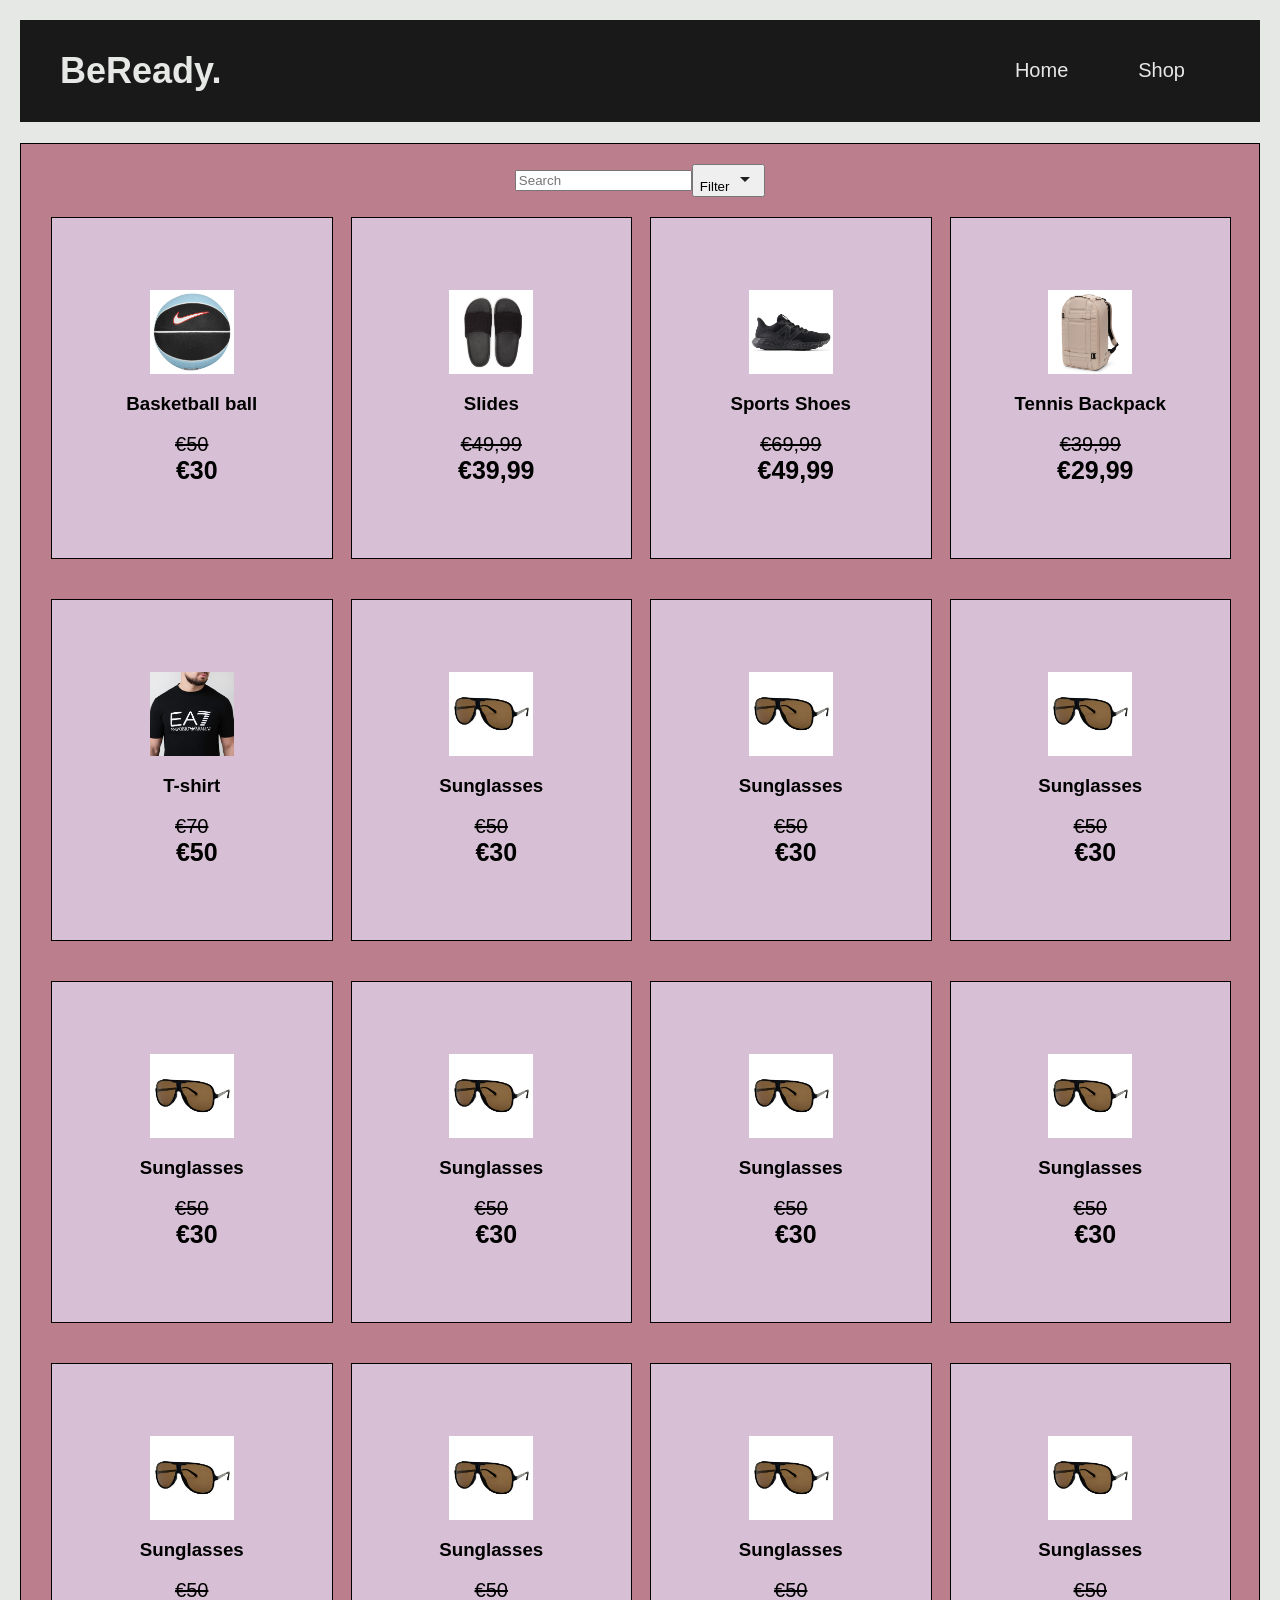
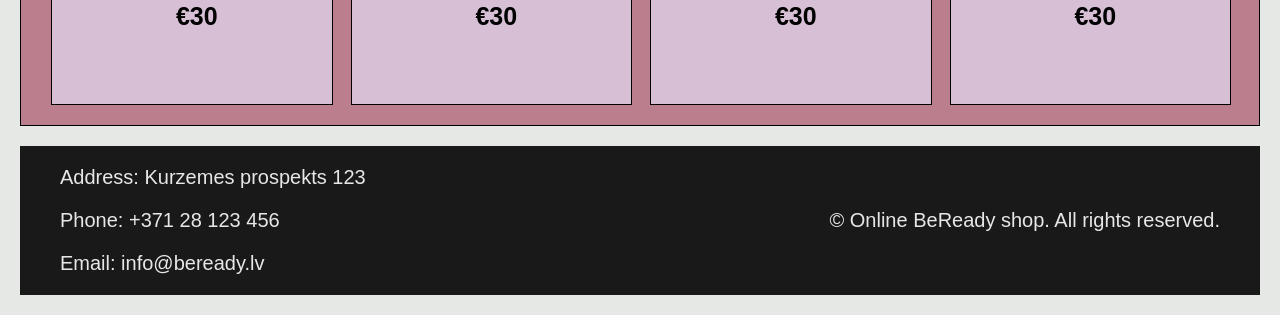
==== commit cfcaec2a: "Pievienoju vienu svg" ====
--- a/store.html
+++ b/store.html
@@ -26,7 +26,8 @@
                 <input type="text" placeholder="Search">
             </div>
             <div class="filter-button">
-                <button>Filter</button>
+                <button>Filter <svg xmlns="http://www.w3.org/2000/svg" height="24px" viewBox="0 -960 960 960" width="24px" fill="#1f1f1f"><path d="M480-360 280-560h400L480-360Z"/></svg></button>
+                
             </div>
         </section>
         <section class="product-grid">
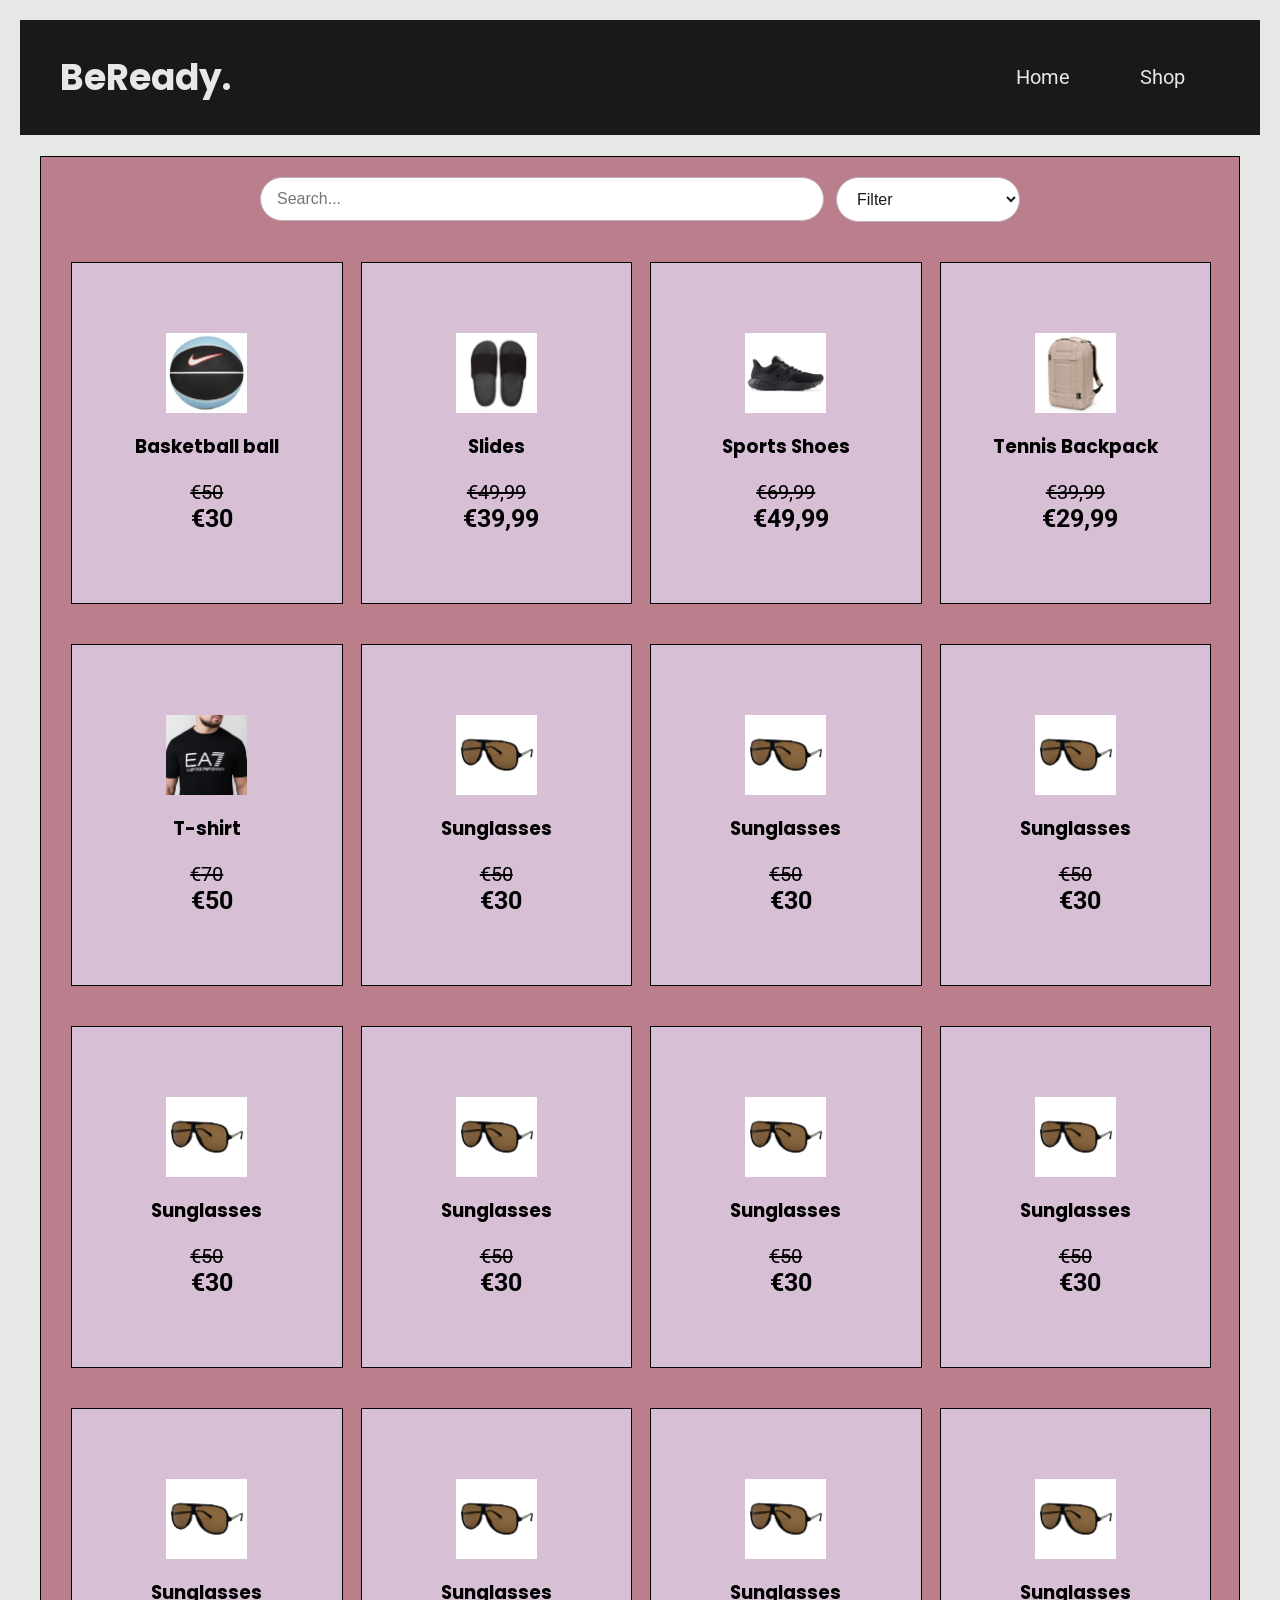
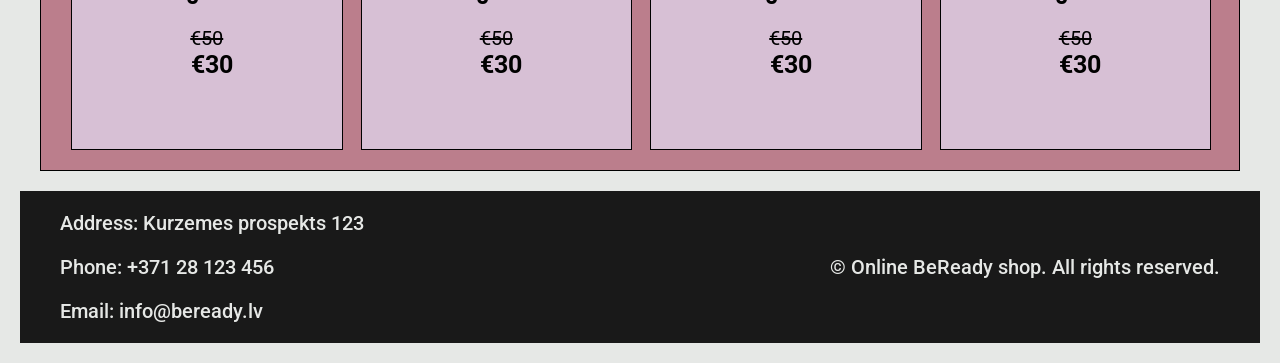
==== commit 0abbbea5: "Izveidoju viss lidz galama japievieno fotkus" ====
--- a/store.html
+++ b/store.html
@@ -4,31 +4,32 @@
     <meta charset="UTF-8">
     <meta name="viewport" content="width=device-width, initial-scale=1.0">
     <link rel="stylesheet" href="store.css">
-    <title>Document</title>
+    <link href="https://fonts.googleapis.com/css2?family=Poppins:wght@400;600&family=Roboto:wght@400;500&display=swap" rel="stylesheet">
+
+    <title>BeReady - Shop</title>
 </head>
 <body>
     <header>
         <nav>
             <div class="logo">
-                <a href="#index.html"><h1>BeReady.</h1></a>
+                <a href="index.html"><h1>BeReady.</h1></a>
             </div>
             <div class="nav">
                 <ul>
-                    <li><a href="#index.html">Home</a></li>
-                    <li><a href="#store.html">Shop</a></li>
+                    <li><a href="index.html">Home</a></li>
+                    <li><a href="store.html">Shop</a></li>
                 </ul>
             </div>
         </nav>
     </header>
     <main>
         <section class="searching">
-            <div class="search-bar">
-                <input type="text" placeholder="Search">
-            </div>
-            <div class="filter-button">
-                <button>Filter <svg xmlns="http://www.w3.org/2000/svg" height="24px" viewBox="0 -960 960 960" width="24px" fill="#1f1f1f"><path d="M480-360 280-560h400L480-360Z"/></svg></button>
-                
-            </div>
+            <input class="search-input" type="text" placeholder="Search...">
+            <select class="filter-select" >
+                <option>Filter</option>
+                <option >Price: Low to High</option>
+                <option >Price: High to Low</option>
+            </select>
         </section>
         <section class="product-grid">
             <div class="product-card">
--- a/store.css
+++ b/store.css
@@ -98,17 +98,45 @@
     padding-left: 30px;
     padding-right: 30px;
     padding-bottom: 20px;
-    margin-right: 20px;
-    margin-left: 20px;
+    margin-right: 40px;
+    margin-left: 40px;
 }
 .searching{
     display: flex;
-    justify-content: center;
     align-items: center;
+    gap: 12px;
     width: 100%;
-    max-width: 800px;
-    margin-top: 20px;
+    max-width: 760px;
+    margin: 20px auto;
 }
+
+.search-input{
+    flex: 1;
+    min-width: 0;
+    padding: 12px 16px;
+    border-radius: 999px;
+    border: 1px solid #c0b0b8;
+    font-size: 16px;
+    background-color: #fff;
+    color: #191919;
+}
+
+.search-input:focus{
+    outline: none;
+    border-color: #96727c;
+    box-shadow: 0 0 0 4px rgba(150, 114, 124, 0.15);
+}
+
+.filter-select{
+    padding: 12px 16px;
+    border-radius: 999px;
+    border: 1px solid #c0b0b8;
+    background-color: #fff;
+    color: #191919;
+    font-size: 16px;
+    cursor: pointer;
+}
+
 
 
 footer{
@@ -123,3 +151,7 @@
     font-size: 20px;
     font-weight: 500;
 }
+
+input:focus{
+    border:solid 5px #3A6EA5;
+}
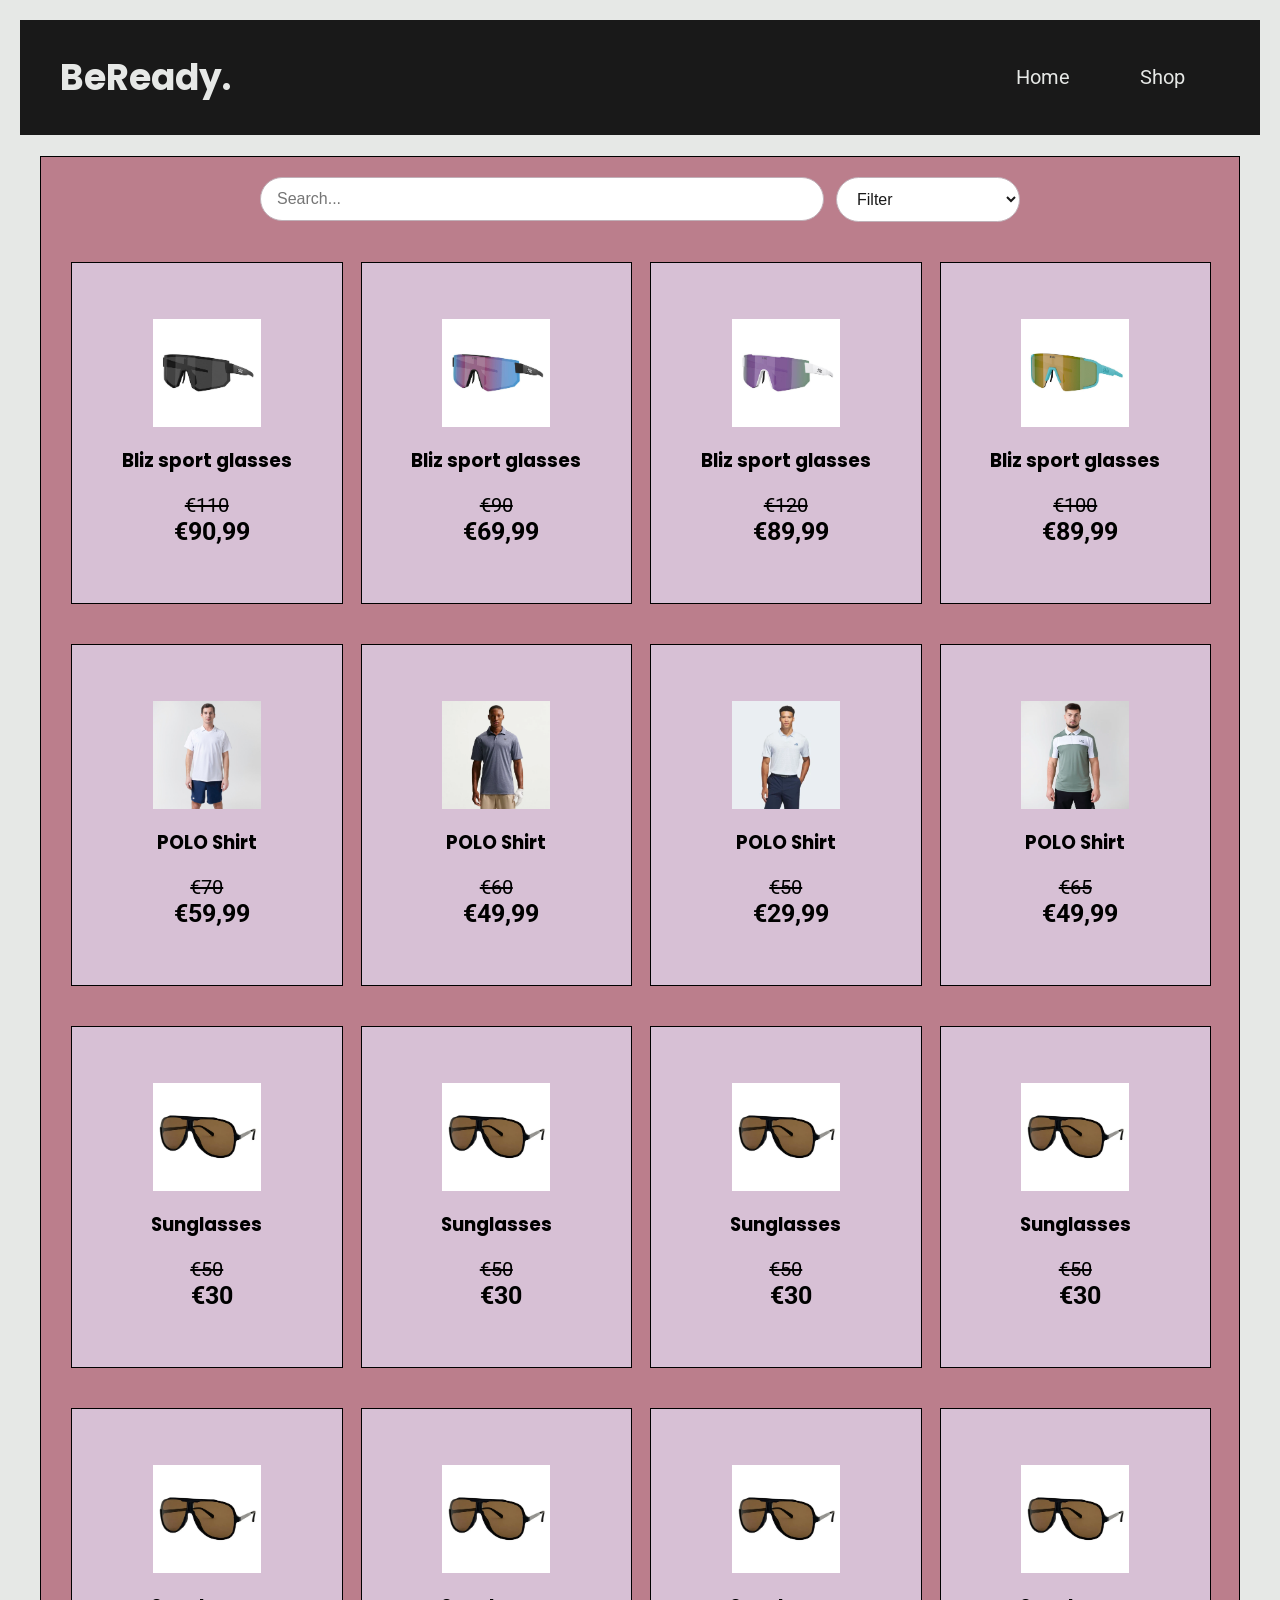
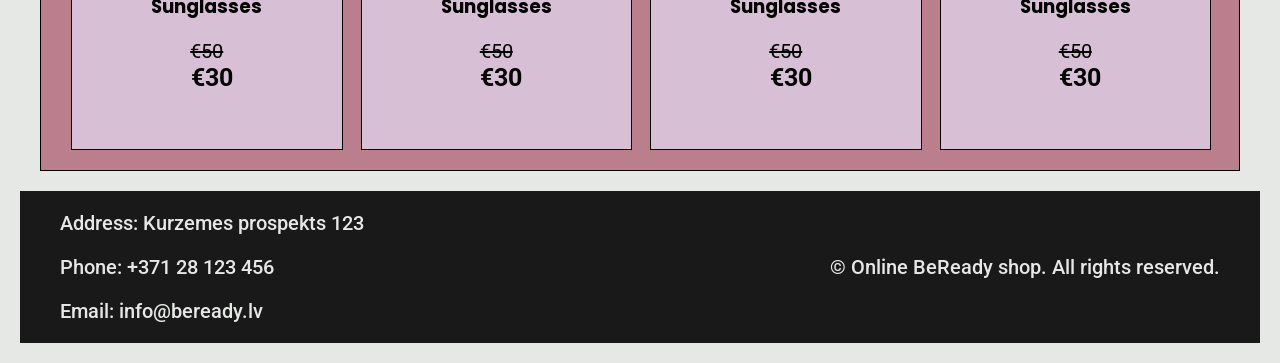
==== commit a53a09cc: "Japievieno attelus gandriz gatavs darbs" ====
--- a/store.html
+++ b/store.html
@@ -24,7 +24,8 @@
     </header>
     <main>
         <section class="searching">
-            <input class="search-input" type="text" placeholder="Search...">
+            <input class="search-input" type="text" placeholder="Search... " >
+
             <select class="filter-select" >
                 <option>Filter</option>
                 <option >Price: Low to High</option>
@@ -33,99 +34,99 @@
         </section>
         <section class="product-grid">
             <div class="product-card">
-                <img src="images/ball.webp" alt="Product 1" width="30%">
-                <h3>Basketball ball</h3>
-                <p class="old-price">€50</p>
+                <img src="images/sp1.jpg" alt="Product 1" width="40%">
+                <h3>Bliz sport glasses</h3>
+                <p class="price">€110</p>
+                <b>€90,99</b>
+            </div>
+            <div class="product-card">
+                <img src="images/sp2.jpg" alt="Product 2" width="40%">
+                <h3>Bliz sport glasses</h3>
+                <p class="price">€90</p>
+                <b>€69,99</b>
+            </div>
+            <div class="product-card">
+                <img src="images/sp3.jpg" alt="Product 3" width="40%">
+                <h3>Bliz sport glasses</h3>
+                <p class="price">€120</p>
+                <b>€89,99</b>
+            </div>
+            <div class="product-card">
+                <img src="images/sp4.jpg" alt="Product 4" width="40%">
+                <h3>Bliz sport glasses</h3>
+                <p class="price">€100</p>
+                <b>€89,99</b>
+            </div>
+            <div class="product-card">
+                <img src="images/ts1.jpg" alt  ="Product 5" width="40%">
+                <h3>POLO Shirt</h3>
+                <p class="price">€70</p>
+                <b>€59,99</b>
+            </div>
+            <div class="product-card">
+                <img src="images/ts2.webp" alt="Product 7" width="40%">
+                <h3>POLO Shirt</h3>
+                <p class="price">€60</p>
+                <b>€49,99</b>
+            </div>
+            <div class="product-card">
+                <img src="images/ts3.webp" alt="Product 8" width="40%">
+                <h3>POLO Shirt</h3>
+                <p class="price">€50</p>
+                <b>€29,99</b>
+            </div>  
+            <div class="product-card">
+                <img src="images/ts4.webp" alt="Product 9" width="40%">
+                <h3>POLO Shirt</h3>
+                <p class="price">€65</p>
+                <b>€49,99</b>
+            </div>
+            <div class="product-card">
+                <img src="images/glasses.webp" alt="Product 10" width="40%">
+                <h3>Sunglasses</h3>
+                <p class="price">€50</p>
+                <b>€30</b>
+            </div>
+             <div class="product-card">
+                <img src="images/glasses.webp" alt="Product 11" width="40%">
+                <h3>Sunglasses</h3>
+                <p class="price">€50</p>
+                <b>€30</b>
+            </div>  
+            <div class="product-card">
+                <img src="images/glasses.webp" alt="Product 12" width="40%">
+                <h3>Sunglasses</h3>
+                <p class="price">€50</p>
                 <b>€30</b>
             </div>
             <div class="product-card">
-                <img src="images/shoes1.webp" alt="Product 2" width="30%">
-                <h3>Slides</h3>
-                <p class="old-price">€49,99</p>
-                <b>€39,99</b>
-            </div>
-            <div class="product-card">
-                <img src="images/shoes2.webp" alt="Product 3" width="30%">
-                <h3>Sports Shoes</h3>
-                <p class="old-price">€69,99</p>
-                <b>€49,99</b>
-            </div>
-            <div class="product-card">
-                <img src="images/backbag.jpg" alt="Product 4" width="30%">
-                <h3>Tennis Backpack</h3>
-                <p class="old-price">€39,99</p>
-                <b>€29,99</b>
-            </div>
-            <div class="product-card">
-                <img src="images/T-shirt.webp" alt="Product 5" width="30%">
-                <h3>T-shirt</h3>
-                <p class="old-price">€70</p>
-                <b>€50</b>
-            </div>
-            <div class="product-card">
-                <img src="images/glasses.webp" alt="Product 7" width="30%">
+                <img src="images/glasses.webp" alt="Product 13" width="40%">
                 <h3>Sunglasses</h3>
-                <p class="old-price">€50</p>
+                <p class="price">€50</p>
                 <b>€30</b>
             </div>
             <div class="product-card">
-                <img src="images/glasses.webp" alt="Product 8" width="30%">
+                <img src="images/glasses.webp" alt="Product 14" width="40%">
                 <h3>Sunglasses</h3>
-                <p class="old-price">€50</p>
-                <b>€30</b>
-            </div>  
-            <div class="product-card">
-                <img src="images/glasses.webp" alt="Product 9" width="30%">
-                <h3>Sunglasses</h3>
-                <p class="old-price">€50</p>
+                <p class="price">€50</p>
                 <b>€30</b>
             </div>
             <div class="product-card">
-                <img src="images/glasses.webp" alt="Product 10" width="30%">
+                <img src="images/glasses.webp" alt="Product 15" width="40%">
                 <h3>Sunglasses</h3>
-                <p class="old-price">€50</p>
-                <b>€30</b>
-            </div>
-             <div class="product-card">
-                <img src="images/glasses.webp" alt="Product 11" width="30%">
-                <h3>Sunglasses</h3>
-                <p class="old-price">€50</p>
-                <b>€30</b>
-            </div>  
-            <div class="product-card">
-                <img src="images/glasses.webp" alt="Product 12" width="30%">
-                <h3>Sunglasses</h3>
-                <p class="old-price">€50</p>
+                <p class="price">€50</p>
                 <b>€30</b>
             </div>
             <div class="product-card">
-                <img src="images/glasses.webp" alt="Product 13" width="30%">
+                <img src="images/glasses.webp" alt="Product 16" width="40%">
                 <h3>Sunglasses</h3>
-                <p class="old-price">€50</p>
+                <p class="price">€50</p>
                 <b>€30</b>
             </div>
             <div class="product-card">
-                <img src="images/glasses.webp" alt="Product 14" width="30%">
+                <img src="images/glasses.webp" alt="Product 16" width="40%">
                 <h3>Sunglasses</h3>
-                <p class="old-price">€50</p>
-                <b>€30</b>
-            </div>
-            <div class="product-card">
-                <img src="images/glasses.webp" alt="Product 15" width="30%">
-                <h3>Sunglasses</h3>
-                <p class="old-price">€50</p>
-                <b>€30</b>
-            </div>
-            <div class="product-card">
-                <img src="images/glasses.webp" alt="Product 16" width="30%">
-                <h3>Sunglasses</h3>
-                <p class="old-price">€50</p>
-                <b>€30</b>
-            </div>
-            <div class="product-card">
-                <img src="images/glasses.webp" alt="Product 16" width="30%">
-                <h3>Sunglasses</h3>
-                <p class="old-price">€50</p>
+                <p class="price">€50</p>
                 <b>€30</b>
             </div>                
         </section>
--- a/store.css
+++ b/store.css
@@ -54,7 +54,7 @@
     background-color: #96727c;
     transition: 0.7s;
 }
-.old-price{
+.price{
     margin: 0;
     font-size: 20px;
     text-decoration: line-through;
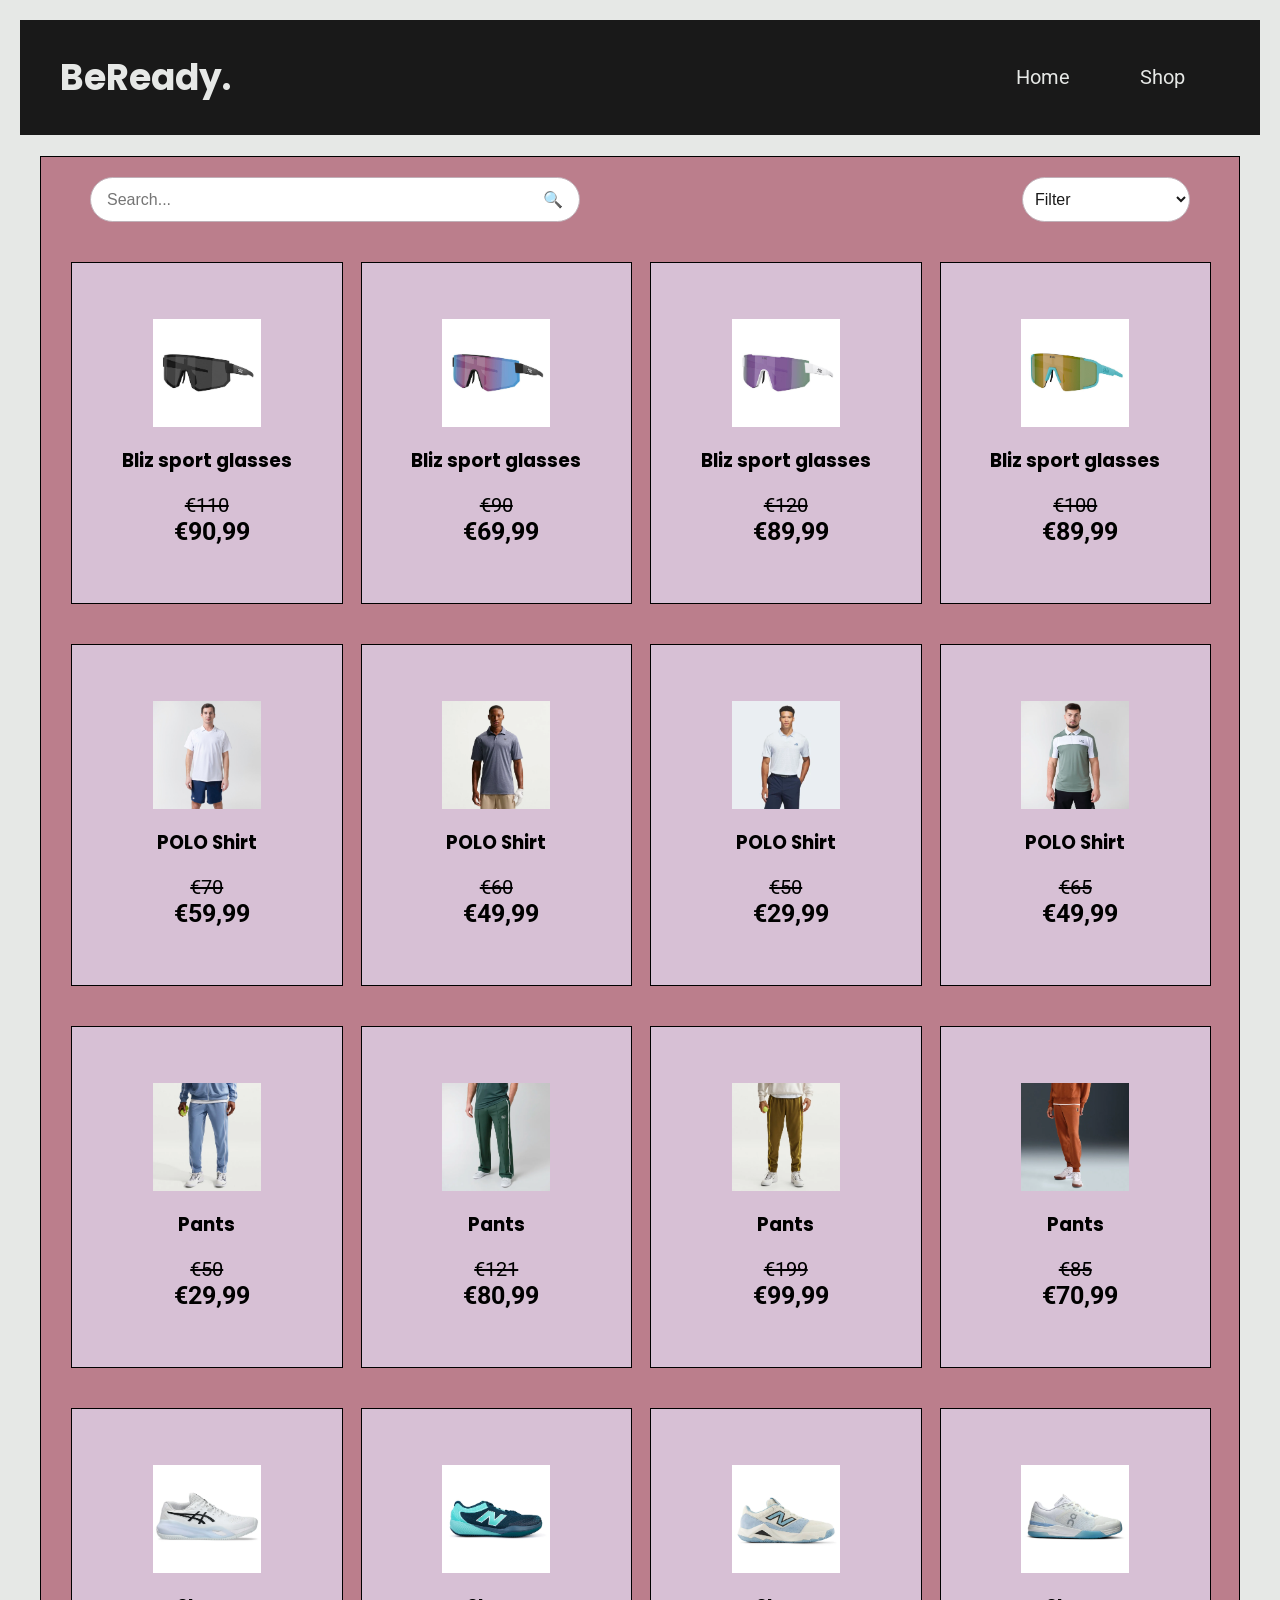
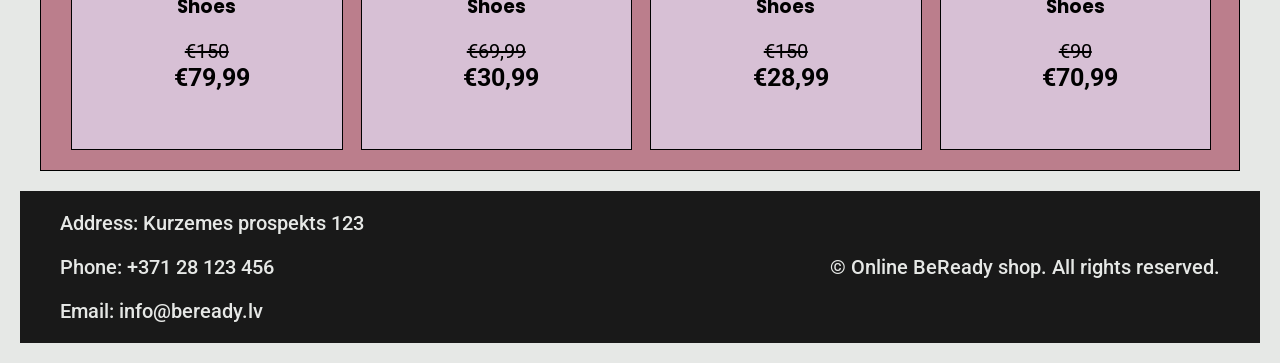
==== commit 906443cc: "Izdariju viss lidz galam" ====
--- a/store.html
+++ b/store.html
@@ -24,13 +24,17 @@
     </header>
     <main>
         <section class="searching">
-            <input class="search-input" type="text" placeholder="Search... " >
-
-            <select class="filter-select" >
-                <option>Filter</option>
-                <option >Price: Low to High</option>
-                <option >Price: High to Low</option>
-            </select>
+            <div class="search-bar">
+                <input class="search-input" type="text" placeholder="Search... " >
+                <button class="search-btn">🔍</button>
+            </div>
+            <div>
+                <select class="filter-select" >
+                    <option>Filter</option>
+                    <option >Price: Low to High</option>
+                    <option >Price: High to Low</option>
+                </select>
+            </div>
         </section>
         <section class="product-grid">
             <div class="product-card">
@@ -82,52 +86,52 @@
                 <b>€49,99</b>
             </div>
             <div class="product-card">
-                <img src="images/glasses.webp" alt="Product 10" width="40%">
-                <h3>Sunglasses</h3>
+                <img src="images/sk1.webp" alt="Product 10" width="40%">
+                <h3>Pants</h3>
                 <p class="price">€50</p>
-                <b>€30</b>
+                <b>€29,99</b>
             </div>
              <div class="product-card">
-                <img src="images/glasses.webp" alt="Product 11" width="40%">
-                <h3>Sunglasses</h3>
-                <p class="price">€50</p>
-                <b>€30</b>
+                <img src="images/sk2.webp" alt="Product 11" width="40%">
+                <h3>Pants</h3>
+                <p class="price">€121</p>
+                <b>€80,99</b>
             </div>  
             <div class="product-card">
-                <img src="images/glasses.webp" alt="Product 12" width="40%">
-                <h3>Sunglasses</h3>
-                <p class="price">€50</p>
-                <b>€30</b>
+                <img src="images/sk3.webp" alt="Product 12" width="40%">
+                <h3>Pants</h3>
+                <p class="price">€199</p>
+                <b>€99,99</b>
             </div>
             <div class="product-card">
-                <img src="images/glasses.webp" alt="Product 13" width="40%">
-                <h3>Sunglasses</h3>
-                <p class="price">€50</p>
-                <b>€30</b>
+                <img src="images/sk4.webp" alt="Product 13" width="40%">
+                <h3>Pants</h3>
+                <p class="price">€85</p>
+                <b>€70,99</b>
             </div>
             <div class="product-card">
-                <img src="images/glasses.webp" alt="Product 14" width="40%">
-                <h3>Sunglasses</h3>
-                <p class="price">€50</p>
-                <b>€30</b>
+                <img src="images/tr1.webp" alt="Product 14" width="40%">
+                <h3>Shoes</h3>
+                <p class="price">€150</p>
+                <b>€79,99</b>
             </div>
             <div class="product-card">
-                <img src="images/glasses.webp" alt="Product 15" width="40%">
-                <h3>Sunglasses</h3>
-                <p class="price">€50</p>
-                <b>€30</b>
+                <img src="images/tr2.webp" alt="Product 15" width="40%">
+                <h3>Shoes</h3>
+                <p class="price">€69,99</p>
+                <b>€30,99</b>
             </div>
             <div class="product-card">
-                <img src="images/glasses.webp" alt="Product 16" width="40%">
-                <h3>Sunglasses</h3>
-                <p class="price">€50</p>
-                <b>€30</b>
+                <img src="images/tr3.webp" alt="Product 16" width="40%">
+                <h3>Shoes</h3>
+                <p class="price">€150</p>
+                <b>€28,99</b>
             </div>
             <div class="product-card">
-                <img src="images/glasses.webp" alt="Product 16" width="40%">
-                <h3>Sunglasses</h3>
-                <p class="price">€50</p>
-                <b>€30</b>
+                <img src="images/tr4.webp" alt="Product 16" width="40%">
+                <h3>Shoes</h3>
+                <p class="price">€90</p>
+                <b>€70,99 </b>
             </div>                
         </section>
     </main>
--- a/store.css
+++ b/store.css
@@ -104,37 +104,64 @@
 .searching{
     display: flex;
     align-items: center;
+    justify-content: space-between;
     gap: 12px;
-    width: 100%;
-    max-width: 760px;
+    width: 1100px;
     margin: 20px auto;
 }
 
-.search-input{
-    flex: 1;
-    min-width: 0;
-    padding: 12px 16px;
-    border-radius: 999px;
+.search-bar{
+    border-radius: 30px;
     border: 1px solid #c0b0b8;
     font-size: 16px;
     background-color: #fff;
     color: #191919;
 }
 
+
+.search-input{
+    padding: 12px 16px;
+    border: none;
+    font-size: 16px;
+    width: 400px;
+    background-color: transparent;
+    color: #191919;
+    border-radius: 30px;  
+}
 .search-input:focus{
-    outline: none;
-    border-color: #96727c;
-    box-shadow: 0 0 0 4px rgba(150, 114, 124, 0.15);
+    border-radius: 30px;  
+    border:solid 2px;
+    border-color: #3A6EA5;
+    transition: 0.3s;
+}
+
+.search-btn{
+    padding: 12px 16px;
+    border: none;
+    background-color: transparent;
+    color: #191919;
+    font-size: 16px;
+    cursor: pointer;
+}
+
+.search-btn:hover{
+    background-color: #f0f0f0;
+    border-radius: 30px;
 }
 
 .filter-select{
-    padding: 12px 16px;
-    border-radius: 999px;
+    transition: 0.3s;
+    padding: 12px 8px;
+    border-radius: 30px;
     border: 1px solid #c0b0b8;
     background-color: #fff;
     color: #191919;
     font-size: 16px;
     cursor: pointer;
+}
+.filter-select:hover{
+    transition: 0.3s;
+    background-color: #3A6EA5;
 }
 
 
@@ -151,7 +178,3 @@
     font-size: 20px;
     font-weight: 500;
 }
-
-input:focus{
-    border:solid 5px #3A6EA5;
-}
